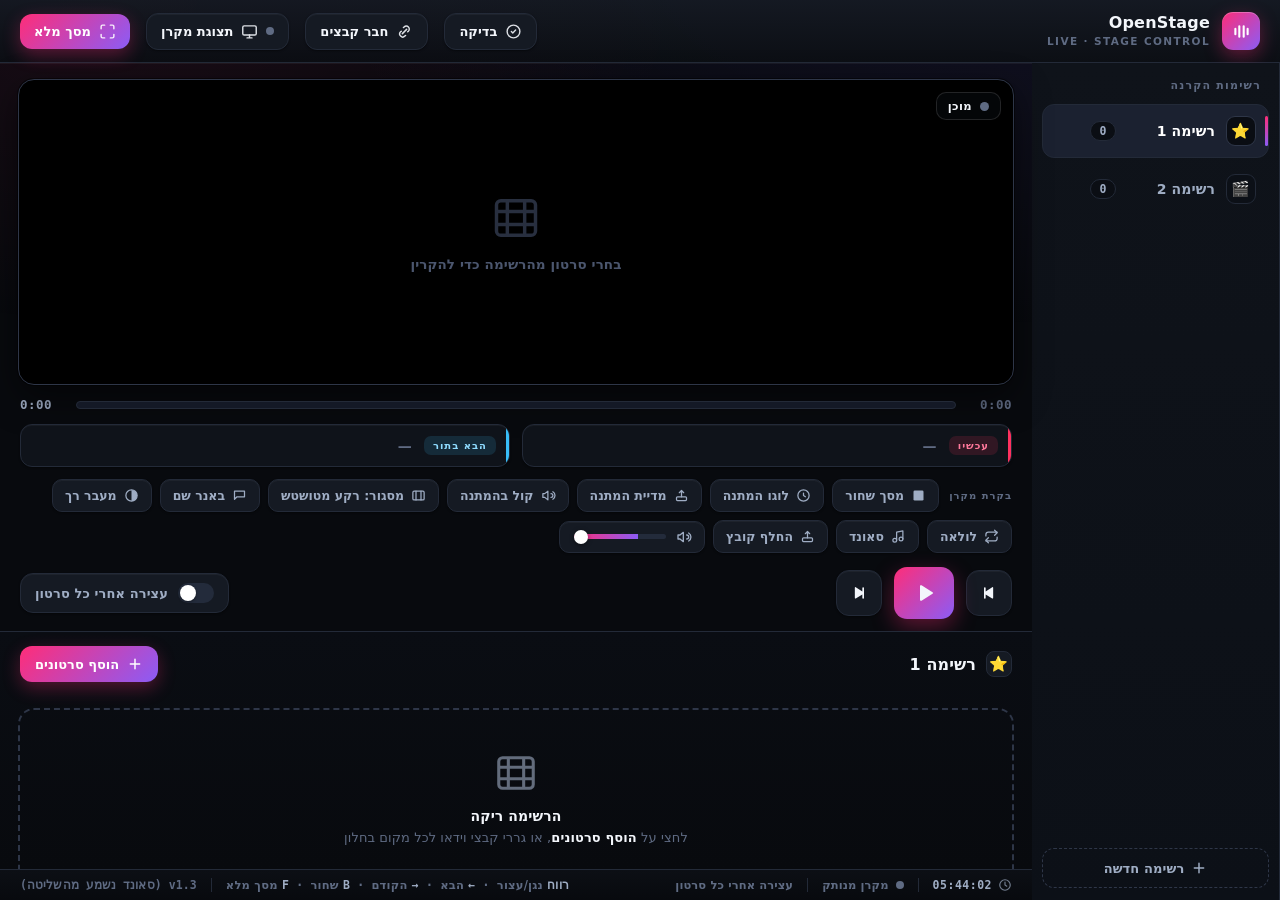
==== index.html @ 636bd766 "Initial commit: OpenStage — zero-install live projection tool A single-file, dependency-free tool to" ====
<!doctype html>
<html lang="he" dir="rtl">
<head>
<meta charset="utf-8">
<meta name="viewport" content="width=device-width, initial-scale=1">
<meta http-equiv="Cache-Control" content="no-cache, no-store, must-revalidate">
<meta http-equiv="Pragma" content="no-cache">
<meta http-equiv="Expires" content="0">
<title>OpenStage</title>
<style>
  :root{
    --bg:#080a0e;
    --bg-grad:radial-gradient(1200px 700px at 80% -10%,rgba(124,92,255,.10),transparent 60%),
              radial-gradient(1000px 600px at 10% 0%,rgba(255,45,120,.08),transparent 55%);
    --s1:#0f131a;--s2:#151a23;--s3:#1b2130;
    --line:#232a38;--line-2:#2e3648;--hair:rgba(255,255,255,.05);
    --text:#f3f6fb;--dim:#9fadc4;--mute:#5f6b83;
    --brand:#ff2d78;--brand-2:#8b5cf6;--live:#ff315f;--next:#38bdf8;--ok:#25d296;--warn:#ffb020;
    --r-sm:9px;--r:12px;--r-lg:16px;--r-xl:20px;
    --sh-1:0 1px 0 rgba(255,255,255,.04) inset,0 1px 2px rgba(0,0,0,.4);
    --sh-2:0 12px 34px rgba(0,0,0,.5);
    --tc:"SF Mono","JetBrains Mono","Roboto Mono",ui-monospace,monospace;
    --font:"SF Pro Display",-apple-system,BlinkMacSystemFont,"Heebo","Assistant","Segoe UI",system-ui,sans-serif;
  }
  *{box-sizing:border-box}
  html,body{height:100%}
  body{margin:0;font-family:var(--font);background:var(--bg);color:var(--text);overflow:hidden;-webkit-font-smoothing:antialiased;letter-spacing:.1px;font-size:14px}
  body::before{content:"";position:fixed;inset:0;background:var(--bg-grad);pointer-events:none;z-index:0}
  button{font-family:inherit;color:inherit}
  svg{display:block}
  .app{position:relative;z-index:1;display:flex;flex-direction:column;height:100vh}

  /* Header */
  header.topbar{display:flex;align-items:center;gap:16px;padding:12px 20px;flex:0 0 auto;background:linear-gradient(180deg,rgba(21,26,35,.92),rgba(12,15,20,.92));border-bottom:1px solid var(--line);box-shadow:0 1px 0 var(--hair)}
  .brand{display:flex;align-items:center;gap:12px}
  .logo{width:38px;height:38px;border-radius:11px;flex:0 0 auto;display:grid;place-items:center;background:linear-gradient(135deg,var(--brand),var(--brand-2));box-shadow:0 6px 18px rgba(255,45,120,.35),0 1px 0 rgba(255,255,255,.25) inset}
  .logo svg{width:21px;height:21px}
  .brand-name{font-weight:750;font-size:16px;letter-spacing:.2px;line-height:1.05}
  .brand-sub{color:var(--mute);font-size:10.5px;font-weight:700;letter-spacing:1.4px;margin-top:3px;direction:ltr;text-align:right}
  .topbar .spacer{flex:1}
  .btn{display:inline-flex;align-items:center;gap:8px;cursor:pointer;background:var(--s2);border:1px solid var(--line);border-radius:var(--r);padding:9px 14px;font-size:13px;font-weight:650;color:var(--text);transition:.16s ease;box-shadow:var(--sh-1);white-space:nowrap}
  .btn svg{width:17px;height:17px;opacity:.9}
  .btn:hover{border-color:var(--line-2);background:var(--s3);transform:translateY(-1px)}
  .btn:active{transform:translateY(0)}
  .btn.accent{background:linear-gradient(135deg,var(--brand),var(--brand-2));border:none;color:#fff;box-shadow:0 6px 18px rgba(255,45,120,.32)}
  .btn.accent:hover{filter:brightness(1.07)}
  .btn.on{border-color:var(--ok);color:#7ff0cb;background:rgba(37,210,150,.08)}
  .btn.on .liveDot{background:var(--ok);box-shadow:0 0 0 3px rgba(37,210,150,.22)}
  .liveDot{width:8px;height:8px;border-radius:50%;background:var(--mute);flex:0 0 auto;transition:.2s}

  .main{flex:1;display:flex;min-height:0}

  /* Sidebar */
  .sidebar{width:248px;flex:0 0 248px;display:flex;flex-direction:column;background:linear-gradient(180deg,var(--s1),#0c1017);border-inline-start:1px solid var(--line)}
  .side-h{display:flex;align-items:center;justify-content:space-between;padding:16px 18px 10px}
  .side-h .t{color:var(--mute);font-size:11px;font-weight:800;letter-spacing:1.2px}
  .lists{flex:1;overflow:auto;padding:2px 10px}
  .list-item{position:relative;display:flex;align-items:center;gap:11px;padding:11px 12px 11px 14px;border-radius:var(--r);cursor:pointer;margin-bottom:4px;border:1px solid transparent;transition:.14s}
  .list-item::before{content:"";position:absolute;inset-inline-start:0;top:22%;bottom:22%;width:3px;border-radius:3px;background:transparent;transition:.14s}
  .list-item:hover{background:var(--s2)}
  .list-item.active{background:var(--s3);border-color:var(--line)}
  .list-item.active::before{background:linear-gradient(180deg,var(--brand),var(--brand-2))}
  .list-item.drop-target{border-color:var(--brand);background:rgba(255,45,120,.09)}
  .li-ico{width:30px;height:30px;flex:0 0 auto;border-radius:9px;display:grid;place-items:center;font-size:15px;background:#0c1017;border:1px solid var(--line)}
  .list-item.active .li-ico{background:#0a0d13;border-color:var(--line-2)}
  .li-name{flex:1;font-weight:700;font-size:14px;white-space:nowrap;overflow:hidden;text-overflow:ellipsis;color:var(--dim)}
  .list-item.active .li-name{color:#fff}
  .li-count{min-width:26px;text-align:center;color:var(--dim);background:#0b0e14;border:1px solid var(--line);border-radius:20px;padding:2px 8px;font-size:11.5px;font-weight:700;font-family:var(--tc)}
  .li-menu{opacity:0;color:var(--mute);background:none;border:none;cursor:pointer;padding:3px;border-radius:7px;transition:.12s}
  .li-menu svg{width:16px;height:16px}
  .list-item:hover .li-menu{opacity:1}
  .li-menu:hover{color:#fff;background:#0b0e14}
  .add-list{display:flex;align-items:center;justify-content:center;gap:7px;margin:8px 10px 12px;padding:11px;border:1px dashed var(--line-2);border-radius:var(--r);color:var(--dim);cursor:pointer;font-weight:650;font-size:13px;transition:.14s}
  .add-list svg{width:16px;height:16px}
  .add-list:hover{color:#fff;border-color:var(--brand);background:rgba(255,45,120,.06)}

  .content{flex:1;display:flex;flex-direction:column;min-width:0}

  /* Monitor */
  .monitor-wrap{padding:16px 18px 0;flex:0 0 auto}
  .monitor{position:relative;background:#000;border-radius:var(--r-lg);overflow:hidden;aspect-ratio:16/9;max-height:34vh;margin:0 auto;width:100%;border:1px solid var(--line-2);box-shadow:var(--sh-2),0 0 0 1px rgba(0,0,0,.5)}
  .monitor video{position:absolute;inset:0;width:100%;height:100%;object-fit:contain;background:#000}
  .monitor #monBgCanvas{position:absolute;inset:0;width:100%;height:100%;z-index:0;opacity:0;transition:opacity .3s;transform:scale(1.1);image-rendering:auto;filter:blur(10px);background:#000}
  .monitor #video{z-index:1;background:transparent}
  .monitor #monImg{position:absolute;inset:0;width:100%;height:100%;object-fit:contain;z-index:1;background:transparent;display:none}
  .mon-empty{position:absolute;inset:0;display:grid;place-items:center;color:#39435a;text-align:center}
  .mon-empty svg{width:52px;height:52px;margin:0 auto 12px;opacity:.7}
  .mon-empty .t{font-size:13.5px;color:#4b566e;font-weight:600}
  .mon-chip{position:absolute;top:12px;inset-inline-start:12px;display:flex;align-items:center;gap:8px;background:rgba(8,10,14,.62);backdrop-filter:blur(8px);border:1px solid rgba(255,255,255,.12);border-radius:10px;padding:6px 11px;font-size:11.5px;font-weight:750;letter-spacing:.4px}
  .mon-chip .rec{width:9px;height:9px;border-radius:50%;background:var(--mute)}
  .mon-chip.live .rec{background:var(--live);box-shadow:0 0 0 3px rgba(255,49,95,.25);animation:pulse 1.6s infinite}
  .mon-chip.live{border-color:rgba(255,49,95,.4)}
  @keyframes pulse{0%,100%{opacity:1}50%{opacity:.45}}
  .prev-tag{position:absolute;top:12px;inset-inline-end:12px;background:rgba(56,189,248,.16);border:1px solid rgba(56,189,248,.5);color:#a8e5ff;border-radius:10px;padding:6px 11px;font-size:11px;font-weight:700;letter-spacing:.3px}
  .mon-count{position:absolute;bottom:12px;inset-inline-end:14px;font-family:var(--tc);font-size:26px;font-weight:700;letter-spacing:1px;color:#dfe7f2;text-shadow:0 2px 10px rgba(0,0,0,.7);background:rgba(8,10,14,.5);backdrop-filter:blur(6px);border:1px solid rgba(255,255,255,.1);border-radius:10px;padding:3px 12px;transition:.2s;opacity:0}
  .monitor.playing .mon-count{opacity:1}
  .mon-count.warn{color:#ffd27a;border-color:rgba(255,176,32,.5)}
  .mon-count.danger{color:#ff8aa4;border-color:rgba(255,49,95,.6);animation:pulse 1s infinite}
  #monStandbyVid{position:absolute;inset:0;width:100%;height:100%;object-fit:contain;background:#000;opacity:0;transition:opacity .25s;z-index:2;pointer-events:none}
  #monStandbyImg{position:absolute;inset:0;width:100%;height:100%;object-fit:contain;background:#000;z-index:2;pointer-events:none;display:none}
  #monBlack{position:absolute;inset:0;background:#000;opacity:0;transition:opacity .25s;z-index:2;pointer-events:none}
  .mon-state{position:absolute;top:12px;left:50%;transform:translateX(-50%);z-index:4;background:rgba(124,92,255,.92);color:#fff;border-radius:9px;padding:6px 12px;font-size:12px;font-weight:800;letter-spacing:.3px;box-shadow:0 4px 14px rgba(0,0,0,.45);white-space:nowrap}
  .mon-state.blk{background:rgba(255,49,95,.92)}
  .lower3{position:absolute;inset-inline:0;bottom:0;padding:26px 16px 13px;background:linear-gradient(0deg,rgba(0,0,0,.82),transparent);font-size:15px;font-weight:750;opacity:0;transform:translateY(6px);transition:.3s;pointer-events:none;white-space:nowrap;overflow:hidden;text-overflow:ellipsis}
  .monitor.playing .lower3{opacity:1;transform:none}

  /* Scrub */
  .scrub{display:flex;align-items:center;gap:12px;padding:12px 20px 2px;direction:ltr}
  .tc{font-family:var(--tc);font-size:12.5px;color:var(--dim);font-weight:600;min-width:44px;letter-spacing:.5px}
  .tc.rem{text-align:right;color:var(--mute)}
  .track{position:relative;flex:1;height:8px;border-radius:20px;background:#141926;border:1px solid var(--line);cursor:pointer}
  .track .fill{position:absolute;inset-inline-start:0;top:0;bottom:0;width:0;border-radius:20px;background:linear-gradient(90deg,var(--brand),var(--brand-2))}
  .track .knob{position:absolute;top:50%;transform:translate(-50%,-50%);width:15px;height:15px;border-radius:50%;background:#fff;box-shadow:0 2px 6px rgba(0,0,0,.5);left:0;opacity:0;transition:opacity .15s}
  .track:hover .knob{opacity:1}

  /* Now/Next */
  .nownext{display:flex;gap:12px;padding:10px 20px 0}
  .nn{flex:1;min-width:0;display:flex;align-items:center;gap:12px;background:var(--s1);border:1px solid var(--line);border-radius:var(--r);padding:11px 13px;position:relative;overflow:hidden;box-shadow:var(--sh-1)}
  .nn::before{content:"";position:absolute;inset-inline-start:0;top:0;bottom:0;width:3px}
  .nn-now::before{background:var(--live)}
  .nn-next::before{background:var(--next)}
  .nn .tag{font-size:10px;font-weight:800;letter-spacing:1px;padding:4px 9px;border-radius:7px;flex:0 0 auto}
  .nn-now .tag{background:rgba(255,49,95,.14);color:#ff789b}
  .nn-next .tag{background:rgba(56,189,248,.14);color:#8fdcff}
  .nn .nm{font-weight:700;font-size:14px;white-space:nowrap;overflow:hidden;text-overflow:ellipsis;flex:1}
  .nn .nm.dim{color:var(--mute);font-weight:600}

  /* Output control bar */
  .outbar{display:flex;align-items:center;gap:8px;padding:12px 20px 2px;flex-wrap:wrap}
  .ob-label{font-size:10px;font-weight:800;letter-spacing:1px;color:var(--mute);margin-inline-end:2px}
  .obtn{display:inline-flex;align-items:center;gap:7px;background:var(--s2);border:1px solid var(--line);border-radius:10px;padding:8px 12px;font-size:12.5px;font-weight:650;color:var(--dim);cursor:pointer;transition:.14s;box-shadow:var(--sh-1)}
  .obtn svg{width:15px;height:15px}
  .obtn:hover{border-color:var(--line-2);color:#fff;background:var(--s3)}
  .obtn.on{color:#fff;border-color:transparent}
  .obtn.on.blk{background:#000;border-color:var(--line-2);color:#fff}
  .obtn.on.stby{background:rgba(124,92,255,.2);border-color:var(--brand-2);color:#cbbcff}
  .obtn.on.bnr{background:rgba(56,189,248,.16);border-color:var(--next);color:#a8e5ff}
  .obtn.on.fade{background:rgba(37,210,150,.14);border-color:var(--ok);color:#8ff0cf}
  .obtn.on.loop{background:rgba(255,176,32,.14);border-color:var(--warn);color:#ffd27a}
  .obtn.on.setstby{background:rgba(124,92,255,.16);border-color:var(--brand-2);color:#cbbcff}
  .obtn.on.sbaud{background:rgba(37,210,150,.14);border-color:var(--ok);color:#8ff0cf}
  .obtn.on.snd{background:rgba(255,45,120,.16);border-color:var(--brand);color:#ff8ab0}
  .obtn.on.sndfile{background:rgba(124,92,255,.16);border-color:var(--brand-2);color:#cbbcff}
  .vol{display:inline-flex;align-items:center;gap:8px;background:var(--s2);border:1px solid var(--line);border-radius:10px;padding:7px 12px;box-shadow:var(--sh-1)}
  .vol svg{width:16px;height:16px;color:var(--dim)}
  .vol input[type=range]{-webkit-appearance:none;appearance:none;width:92px;height:5px;border-radius:20px;background:linear-gradient(90deg,var(--brand),var(--brand-2)) no-repeat;background-size:70% 100%;background-color:#232b3b;cursor:pointer}
  .vol input[type=range]::-webkit-slider-thumb{-webkit-appearance:none;width:14px;height:14px;border-radius:50%;background:#fff;box-shadow:0 1px 4px rgba(0,0,0,.5)}

  /* Transport */
  .transport{display:flex;align-items:center;gap:12px;padding:12px 20px}
  .cbtn{width:46px;height:46px;border-radius:13px;cursor:pointer;display:grid;place-items:center;background:var(--s2);border:1px solid var(--line);color:var(--text);transition:.15s;box-shadow:var(--sh-1)}
  .cbtn svg{width:20px;height:20px}
  .cbtn:hover{background:var(--s3);border-color:var(--line-2);transform:translateY(-1px)}
  .cbtn.play{width:60px;height:52px;border:none;background:linear-gradient(135deg,var(--brand),var(--brand-2));box-shadow:0 8px 22px rgba(255,45,120,.34)}
  .cbtn.play svg{width:24px;height:24px}
  .cbtn.play:hover{filter:brightness(1.08)}
  .transport .spacer{flex:1}
  .toggle{display:inline-flex;align-items:center;gap:10px;background:var(--s2);border:1px solid var(--line);border-radius:13px;padding:9px 14px;cursor:pointer;font-size:13px;font-weight:700;transition:.15s;box-shadow:var(--sh-1)}
  .toggle:hover{border-color:var(--line-2)}
  .toggle .sw{width:36px;height:20px;border-radius:20px;background:#232b3b;position:relative;transition:.18s;flex:0 0 auto}
  .toggle.on .sw{background:var(--ok)}
  .toggle .sw::after{content:"";position:absolute;top:2px;inset-inline-end:2px;width:16px;height:16px;border-radius:50%;background:#fff;transition:.18s;box-shadow:0 1px 3px rgba(0,0,0,.4)}
  .toggle.on .sw::after{inset-inline-end:auto;inset-inline-start:2px}
  .toggle .txt{white-space:nowrap;color:var(--dim)}
  .toggle.on .txt{color:#8ff0cf}

  /* Queue */
  .queue-wrap{flex:1;display:flex;flex-direction:column;min-height:0;border-top:1px solid var(--line);background:linear-gradient(180deg,#0a0d13,var(--bg))}
  .queue-head{display:flex;align-items:center;gap:12px;padding:14px 20px 10px;flex:0 0 auto}
  .qtitle{font-size:16px;font-weight:800;display:flex;align-items:center;gap:10px}
  .qtitle .ic{width:26px;height:26px;border-radius:8px;display:grid;place-items:center;font-size:15px;background:var(--s2);border:1px solid var(--line)}
  .qcount{color:var(--mute);font-size:12px;font-weight:700;font-family:var(--tc)}
  .qtotal{color:var(--dim);font-size:12px;font-weight:700;font-family:var(--tc);background:var(--s2);border:1px solid var(--line);border-radius:8px;padding:3px 10px}
  .queue-head .spacer{flex:1}
  .queue{flex:1;overflow:auto;padding:2px 14px 18px}
  .row{display:flex;align-items:center;gap:13px;background:var(--s1);border:1px solid var(--line);border-radius:var(--r);padding:9px 12px;margin-bottom:8px;transition:.12s;box-shadow:var(--sh-1)}
  .row:hover{border-color:var(--line-2)}
  .row.playing{border-color:var(--live);background:rgba(255,49,95,.06);box-shadow:0 0 0 1px rgba(255,49,95,.4) inset}
  .row.next{border-color:rgba(56,189,248,.45)}
  .grip{cursor:grab;color:#4a556d;flex:0 0 auto;display:grid;place-items:center}
  .grip svg{width:18px;height:18px}
  .grip:active{cursor:grabbing}
  .idx{width:24px;text-align:center;color:var(--mute);font-weight:700;font-size:12.5px;flex:0 0 auto;font-family:var(--tc)}
  .row.playing .idx{color:var(--live)}
  .thumb{width:78px;height:46px;border-radius:8px;background:#05070b;flex:0 0 auto;display:grid;place-items:center;color:#39435a;border:1px solid var(--line);overflow:hidden;position:relative}
  .thumb svg{width:22px;height:22px}
  .thumb .dur{position:absolute;bottom:2px;inset-inline-end:3px;font-family:var(--tc);font-size:9.5px;font-weight:700;color:#dfe7f2;background:rgba(0,0,0,.72);border-radius:4px;padding:1px 4px}
  .rmeta{flex:1;min-width:0}
  .rname{font-weight:700;font-size:14px;white-space:nowrap;overflow:hidden;text-overflow:ellipsis}
  .rsub{color:var(--mute);font-size:11.5px;margin-top:3px;font-family:var(--tc);letter-spacing:.3px}
  .rsub.badge{font-family:var(--font);font-weight:700;letter-spacing:.2px}
  .rsub.now{color:#ff789b}
  .rsub.next{color:#8fdcff}
  .rowbtns{display:flex;gap:6px;flex:0 0 auto;opacity:1;transition:.12s}
  .rbtn{width:34px;height:34px;border-radius:9px;cursor:pointer;display:grid;place-items:center;background:var(--s2);border:1px solid var(--line);color:var(--dim);transition:.12s}
  .rbtn svg{width:16px;height:16px}
  .rbtn:hover{color:#fff;border-color:var(--line-2);background:var(--s3)}
  .rbtn.play:hover{color:var(--ok);border-color:rgba(37,210,150,.5)}
  .rbtn.del:hover{color:var(--live);border-color:rgba(255,49,95,.5)}
  .empty-queue{margin:14px 4px;padding:40px 20px;border:2px dashed var(--line-2);border-radius:var(--r-lg);text-align:center;color:var(--dim)}
  .empty-queue svg{width:46px;height:46px;margin:0 auto 12px;opacity:.6}
  .empty-queue b{color:var(--text)}
  .empty-queue .sub{margin-top:6px;font-size:13px;color:var(--mute)}
  .queue.dragover{outline:2px dashed var(--brand-2);outline-offset:-6px;border-radius:var(--r-lg)}
  .addbtn{display:inline-flex;align-items:center;gap:8px;background:linear-gradient(135deg,var(--brand),var(--brand-2));color:#fff;border:none;border-radius:var(--r);padding:10px 15px;font-weight:700;font-size:13px;cursor:pointer;box-shadow:0 6px 18px rgba(255,45,120,.3)}
  .addbtn svg{width:16px;height:16px}
  .addbtn:hover{filter:brightness(1.08)}

  /* Status bar */
  .statusbar{display:flex;align-items:center;gap:14px;padding:8px 20px;flex:0 0 auto;background:linear-gradient(180deg,#0c0f15,#080a0e);border-top:1px solid var(--line);font-size:11.5px;color:var(--mute);font-weight:600}
  .statusbar .clock{font-family:var(--tc);color:var(--dim);font-weight:700;letter-spacing:.5px;display:flex;align-items:center;gap:6px}
  .statusbar .clock svg{width:14px;height:14px;opacity:.7}
  .statusbar .st{display:flex;align-items:center;gap:7px}
  .statusbar .sdot{width:8px;height:8px;border-radius:50%;background:var(--mute)}
  .statusbar .st.live .sdot{background:var(--ok);box-shadow:0 0 0 3px rgba(37,210,150,.2)}
  .statusbar .st.live{color:#8ff0cf}
  .statusbar .sep{width:1px;height:14px;background:var(--line)}
  .statusbar .spacer{flex:1}
  .statusbar .hints{color:var(--mute);letter-spacing:.2px}
  .statusbar .hints b{color:var(--dim);font-family:var(--tc)}

  .toast{position:fixed;bottom:44px;left:50%;transform:translateX(-50%) translateY(20px);background:#1c2330;border:1px solid var(--line-2);color:var(--text);padding:11px 20px;border-radius:13px;font-size:13.5px;font-weight:650;box-shadow:var(--sh-2);opacity:0;pointer-events:none;transition:.26s;z-index:60}
  .toast.show{opacity:1;transform:translateX(-50%) translateY(0)}

  .checkwrap{position:fixed;inset:0;z-index:90;display:none;place-items:center;background:rgba(8,10,14,.75);backdrop-filter:blur(4px)}
  .checkwrap.show{display:grid}
  .check-card{width:min(480px,92vw);background:var(--s1);border:1px solid var(--line-2);border-radius:var(--r-lg);box-shadow:var(--sh-2);overflow:hidden}
  .check-head{display:flex;align-items:center;justify-content:space-between;padding:15px 18px;border-bottom:1px solid var(--line);font-weight:800;font-size:16px}
  .check-head button{background:var(--s3);border:1px solid var(--line);color:var(--dim);width:30px;height:30px;border-radius:8px;cursor:pointer;font-size:14px}
  .check-body{padding:12px 18px 18px;font-size:14px;line-height:1.9}
  .check-body .cline{display:flex;gap:9px;align-items:baseline;padding:4px 0;border-bottom:1px solid rgba(255,255,255,.04)}
  .check-body .cok{color:var(--ok)}.check-body .cwarn{color:var(--warn)}.check-body .cbad{color:var(--live)}
  .check-body .csum{margin-top:12px;font-weight:800;font-size:15px}
  .dropzone{position:fixed;inset:0;z-index:80;display:none;place-items:center;background:rgba(8,10,14,.84);backdrop-filter:blur(5px)}
  .dropzone.show{display:grid}
  .dz-card{border:3px dashed var(--brand);border-radius:26px;padding:52px 72px;text-align:center;background:rgba(21,26,35,.72);box-shadow:var(--sh-2);pointer-events:none}
  .dz-card svg{width:62px;height:62px;margin:0 auto 18px;color:var(--brand)}
  .dz-card .t{font-size:23px;font-weight:800}
  .dz-card .s{color:var(--dim);font-size:14.5px;margin-top:9px}
  .dz-card .s b{color:#fff}

  ::-webkit-scrollbar{width:11px;height:11px}
  ::-webkit-scrollbar-thumb{background:#232b3b;border-radius:20px;border:3px solid transparent;background-clip:padding-box}
  ::-webkit-scrollbar-thumb:hover{background:#30394b;background-clip:padding-box}
  ::-webkit-scrollbar-track{background:transparent}
  .hidden{display:none!important}

  /* Projector output */
  #pj{position:fixed;inset:0;background:#000;display:flex;align-items:center;justify-content:center;z-index:1}
  #pj video{width:100vw;height:100vh;object-fit:contain;background:#000;transition:opacity .28s}
  #pj #pvbgcanvas{position:absolute;inset:0;width:100%;height:100%;z-index:0;opacity:0;transition:opacity .35s;transform:scale(1.1);image-rendering:auto;filter:blur(18px);background:#000}
  #pj #pv{position:absolute;inset:0;z-index:1;background:transparent}
  #pj #pimg{position:absolute;inset:0;width:100vw;height:100vh;object-fit:contain;z-index:1;background:transparent;display:none}
  #pj #pjstandbyImg{position:absolute;inset:0;width:100vw;height:100vh;object-fit:contain;z-index:2;background:transparent;display:none}
  #pj #pjstandbyVid{position:absolute;inset:0;opacity:0;z-index:2;background:transparent;pointer-events:none}
  #pjblack{position:absolute;inset:0;background:#000;opacity:0;transition:opacity .3s;pointer-events:none;z-index:5}
  #pjhint{position:absolute;inset:0;display:grid;place-items:center;background:radial-gradient(900px 600px at 50% 35%,rgba(124,92,255,.14),transparent 60%),linear-gradient(180deg,#0d1018,#05070b);color:var(--text);text-align:center;z-index:6;transition:opacity .3s}
  .ph-card{max-width:480px;padding:34px}
  .ph-logo{width:64px;height:64px;border-radius:18px;margin:0 auto 20px;display:grid;place-items:center;background:linear-gradient(135deg,var(--brand),var(--brand-2));box-shadow:0 10px 30px rgba(255,45,120,.4)}
  .ph-logo svg{width:34px;height:34px}
  .ph-card h2{margin:0 0 10px;font-size:25px;font-weight:800}
  .ph-card p{color:var(--dim);font-size:15px;line-height:1.75;margin:0 0 22px}
  #pjfull{display:inline-flex;align-items:center;gap:9px;background:linear-gradient(135deg,var(--brand),var(--brand-2));color:#fff;border:none;border-radius:14px;padding:14px 28px;font-size:16px;font-weight:800;cursor:pointer;box-shadow:0 10px 30px rgba(255,45,120,.4)}
  #pjfull svg{width:20px;height:20px}
  #pjfull:hover{filter:brightness(1.08)}
  .ph-small{font-size:12.5px!important;color:var(--mute)!important;margin-top:18px!important}
  .ph-small b{color:var(--dim);font-family:var(--tc);padding:1px 5px;border:1px solid var(--line-2);border-radius:5px}
  #pjunlock{position:absolute;inset:0;display:none;place-items:center;text-align:center;cursor:pointer;z-index:8;background:radial-gradient(900px 600px at 50% 40%,rgba(255,45,120,.16),transparent 60%),rgba(5,7,11,.92)}
  #pjunlock.show{display:grid}
  #pjunlock .pu-play{width:96px;height:96px;border-radius:50%;margin:0 auto 22px;display:grid;place-items:center;background:linear-gradient(135deg,var(--brand),var(--brand-2));box-shadow:0 12px 40px rgba(255,45,120,.5)}
  #pjunlock .pu-play svg{width:44px;height:44px}
  #pjunlock h2{margin:0 0 8px;font-size:24px;font-weight:800}
  #pjunlock p{color:var(--dim);font-size:15px;margin:0}
  #pjname{position:absolute;bottom:0;inset-inline:0;padding:34px 44px;background:linear-gradient(0deg,rgba(0,0,0,.8),transparent);z-index:4;opacity:0;transition:.4s;pointer-events:none}
  #pj.showname #pjname{opacity:1}
  #pjname .bn-strip{display:inline-flex;align-items:center;gap:14px}
  #pjname .bn-bar{width:6px;height:38px;border-radius:6px;background:linear-gradient(180deg,var(--brand),var(--brand-2))}
  #pjname .bn-txt{color:#fff;font-size:30px;font-weight:800;letter-spacing:.3px}
  #pj:fullscreen #pjname .bn-txt{font-size:40px}
  #pj:fullscreen #pjname .bn-bar{height:50px}
</style>
</head>
<body>
<div class="app">
  <header class="topbar">
    <div class="brand">
      <div class="logo"><svg viewBox="0 0 24 24" fill="none" stroke="#fff" stroke-width="2.4" stroke-linecap="round"><path d="M5 15V9M9.5 18V6M14.5 18V6M19 15V9"/></svg></div>
      <div><div class="brand-name">OpenStage</div><div class="brand-sub">LIVE · STAGE CONTROL</div></div>
    </div>
    <div class="spacer"></div>
    <button class="btn" id="btnCheck" title="בדיקת מערכת — לוודא שהכל עובד ונשמר"><svg viewBox="0 0 24 24" fill="none" stroke="currentColor" stroke-width="2" stroke-linecap="round" stroke-linejoin="round"><path d="M9 12l2 2 4-4"/><circle cx="12" cy="12" r="9"/></svg>בדיקה</button>
    <button class="btn" id="btnRelink" title="לחברי מחדש קבצים אחרי פתיחה מחדש"><svg viewBox="0 0 24 24" fill="none" stroke="currentColor" stroke-width="2" stroke-linecap="round" stroke-linejoin="round"><path d="M9 15l6-6M10.5 6.5l1-1a4 4 0 0 1 6 6l-1 1M13.5 17.5l-1 1a4 4 0 0 1-6-6l1-1"/></svg>חבר קבצים</button>
    <button class="btn" id="btnProjector" title="פתחי חלון נפרד להקרנה על המקרן"><span class="liveDot"></span><svg viewBox="0 0 24 24" fill="none" stroke="currentColor" stroke-width="2" stroke-linecap="round" stroke-linejoin="round"><rect x="2.5" y="4" width="19" height="13" rx="2"/><path d="M8.5 21h7M12 17v4"/></svg><span class="lbl">תצוגת מקרן</span></button>
    <button class="btn accent" id="btnFull" title="מסך מלא בחלון הזה (למסך יחיד)"><svg viewBox="0 0 24 24" fill="none" stroke="currentColor" stroke-width="2" stroke-linecap="round" stroke-linejoin="round"><path d="M8 3H5a2 2 0 0 0-2 2v3M16 3h3a2 2 0 0 1 2 2v3M8 21H5a2 2 0 0 1-2-2v-3M16 21h3a2 2 0 0 0 2-2v-3"/></svg>מסך מלא</button>
  </header>

  <div class="main">
    <aside class="sidebar">
      <div class="side-h"><span class="t">רשימות הקרנה</span></div>
      <div class="lists" id="lists"></div>
      <div class="add-list" id="addList"><svg viewBox="0 0 24 24" fill="none" stroke="currentColor" stroke-width="2.2" stroke-linecap="round"><path d="M12 5v14M5 12h14"/></svg>רשימה חדשה</div>
    </aside>

    <div class="content">
      <div class="monitor-wrap">
        <div class="monitor" id="monitor">
          <canvas id="monBgCanvas" width="64" height="36"></canvas>
          <img id="monImg" alt="">
          <video id="video" playsinline></video>
          <div class="mon-empty" id="monEmpty"><div><svg viewBox="0 0 24 24" fill="none" stroke="currentColor" stroke-width="1.6"><rect x="3" y="4" width="18" height="16" rx="2"/><path d="M3 9h18M3 15h18M8 4v16M16 4v16"/></svg><div class="t">בחרי סרטון מהרשימה כדי להקרין</div></div></div>
          <div class="mon-chip" id="monChip"><span class="rec"></span><span id="monChipTxt">מוכן</span></div>
          <div class="prev-tag hidden" id="previewTag">תצוגה מקדימה · הקול במקרן</div>
          <video id="monStandbyVid" muted loop playsinline></video>
          <img id="monStandbyImg" alt="">
          <div id="monBlack"></div>
          <div class="mon-state hidden" id="monStateChip"></div>
          <div class="mon-count" id="monCount">0:00</div>
          <div class="lower3" id="lower3"></div>
        </div>
      </div>

      <div class="scrub">
        <span class="tc" id="tcCur">0:00</span>
        <div class="track" id="track"><div class="fill" id="trackFill"></div><div class="knob" id="trackKnob"></div></div>
        <span class="tc rem" id="tcRem">0:00</span>
      </div>

      <div class="nownext">
        <div class="nn nn-now"><span class="tag">עכשיו</span><span class="nm dim" id="nnNow">—</span></div>
        <div class="nn nn-next"><span class="tag">הבא בתור</span><span class="nm dim" id="nnNext">—</span></div>
      </div>

      <div class="outbar">
        <span class="ob-label">בקרת מקרן</span>
        <button class="obtn blk" id="btnBlack" title="מסך שחור מיידי (B)"><svg viewBox="0 0 24 24" fill="currentColor"><rect x="4" y="4" width="16" height="16" rx="2"/></svg>מסך שחור</button>
        <button class="obtn stby" id="btnStandby" title="מסך לוגו / המתנה"><svg viewBox="0 0 24 24" fill="none" stroke="currentColor" stroke-width="2" stroke-linecap="round" stroke-linejoin="round"><circle cx="12" cy="12" r="9"/><path d="M12 8v4l3 2"/></svg>לוגו המתנה</button>
        <button class="obtn setstby" id="btnSetStandby" title="בחרי סרטון שיוצג במסך ההמתנה (בלולאה)"><svg viewBox="0 0 24 24" fill="none" stroke="currentColor" stroke-width="2" stroke-linecap="round" stroke-linejoin="round"><path d="M12 14V4M8.5 7.5 12 4l3.5 3.5"/><rect x="4" y="14" width="16" height="6" rx="1.6"/></svg><span id="setStandbyLbl">סרטון המתנה</span></button>
        <button class="obtn sbaud" id="btnStandbyAudio" title="השמעת הקול של סרטון ההמתנה על המקרן"><svg viewBox="0 0 24 24" fill="none" stroke="currentColor" stroke-width="2" stroke-linecap="round" stroke-linejoin="round"><path d="M11 5 6 9H3v6h3l5 4V5Z"/><path d="M16 9a3 3 0 0 1 0 6M19 6a7 7 0 0 1 0 12"/></svg>קול בהמתנה</button>
        <button class="obtn" id="btnFit" title="איך הווידאו ממלא את מסך המקרן (רקע מטושטש / שוליים / מילוי)"><svg viewBox="0 0 24 24" fill="none" stroke="currentColor" stroke-width="2" stroke-linecap="round" stroke-linejoin="round"><rect x="3" y="5" width="18" height="14" rx="2"/><path d="M8 5v14M16 5v14"/></svg><span id="fitLbl">מסגור</span></button>
        <button class="obtn bnr" id="btnBanner" title="הצגת שם הקבוצה על המקרן"><svg viewBox="0 0 24 24" fill="none" stroke="currentColor" stroke-width="2" stroke-linecap="round" stroke-linejoin="round"><path d="M4 5h16v9H8l-4 4V5Z"/></svg>באנר שם</button>
        <button class="obtn fade" id="btnFade" title="מעבר רך בין סרטונים"><svg viewBox="0 0 24 24" fill="none" stroke="currentColor" stroke-width="2"><circle cx="12" cy="12" r="9"/><path d="M12 3a9 9 0 0 1 0 18Z" fill="currentColor" stroke="none"/></svg>מעבר רך</button>
        <button class="obtn loop" id="btnLoop" title="לולאה על הסרטון הנוכחי"><svg viewBox="0 0 24 24" fill="none" stroke="currentColor" stroke-width="2" stroke-linecap="round" stroke-linejoin="round"><path d="M17 2l4 4-4 4"/><path d="M3 11V9a4 4 0 0 1 4-4h14M7 22l-4-4 4-4"/><path d="M21 13v2a4 4 0 0 1-4 4H3"/></svg>לולאה</button>
        <button class="obtn snd" id="btnSound" title="נגן/עצור את סאונד (בלולאה)"><svg viewBox="0 0 24 24" fill="none" stroke="currentColor" stroke-width="2" stroke-linecap="round" stroke-linejoin="round"><path d="M9 18V5l10-2v13"/><circle cx="6" cy="18" r="3"/><circle cx="16" cy="16" r="3"/></svg><span id="soundLbl">סאונד</span></button>
        <button class="obtn sndfile" id="btnSoundFile" title="בחרי קובץ אודיו לסאונד"><svg viewBox="0 0 24 24" fill="none" stroke="currentColor" stroke-width="2" stroke-linecap="round" stroke-linejoin="round"><path d="M12 14V4M8.5 7.5 12 4l3.5 3.5"/><rect x="4" y="14" width="16" height="6" rx="1.6"/></svg><span id="soundFileLbl">קובץ סאונד</span></button>
        <div class="vol"><svg viewBox="0 0 24 24" fill="none" stroke="currentColor" stroke-width="2" stroke-linecap="round" stroke-linejoin="round"><path d="M11 5 6 9H3v6h3l5 4V5Z"/><path d="M16 9a3 3 0 0 1 0 6M19 6a7 7 0 0 1 0 12"/></svg><input type="range" id="vol" min="0" max="100" value="100"></div>
      </div>

      <div class="transport">
        <button class="cbtn" id="btnPrev" title="הקודם"><svg viewBox="0 0 24 24" fill="currentColor"><path d="M6 6a1 1 0 0 1 2 0v4.2l7.4-4.94A1 1 0 0 1 17 6.4v11.2a1 1 0 0 1-1.6.84L8 13.8V18a1 1 0 0 1-2 0V6Z"/></svg></button>
        <button class="cbtn play" id="btnPlay" title="נגן / עצור"><svg id="playIcon" viewBox="0 0 24 24" fill="currentColor"><path d="M8 5.14v13.72a1 1 0 0 0 1.52.85l11-6.86a1 1 0 0 0 0-1.7l-11-6.86A1 1 0 0 0 8 5.14Z"/></svg></button>
        <button class="cbtn" id="btnNext" title="הבא"><svg viewBox="0 0 24 24" fill="currentColor"><path d="M18 6a1 1 0 0 0-2 0v4.2L8.6 5.26A1 1 0 0 0 7 6.4v11.2a1 1 0 0 0 1.6.84L16 13.8V18a1 1 0 0 0 2 0V6Z"/></svg></button>
        <div class="spacer"></div>
        <div class="toggle" id="btnMode" title="מעבר בין עצירה אחרי כל סרטון לנגינה רציפה"><span class="sw"></span><span class="txt" id="modeTxt">עצירה אחרי כל סרטון</span></div>
      </div>

      <div class="queue-wrap">
        <div class="queue-head">
          <div class="qtitle"><span class="ic" id="qIcon">⭐</span><span id="qName">רשימה 1</span><span class="qcount" id="qCount"></span></div>
          <div class="spacer"></div>
          <span class="qtotal hidden" id="qTotal"></span>
          <button class="addbtn" id="btnAdd"><svg viewBox="0 0 24 24" fill="none" stroke="currentColor" stroke-width="2.2" stroke-linecap="round"><path d="M12 5v14M5 12h14"/></svg>הוסף סרטונים</button>
        </div>
        <div class="queue" id="queue"></div>
      </div>

      <footer class="statusbar">
        <div class="clock" id="clock"><svg viewBox="0 0 24 24" fill="none" stroke="currentColor" stroke-width="2"><circle cx="12" cy="12" r="9"/><path d="M12 7v5l3 2" stroke-linecap="round"/></svg><span id="clockT">--:--</span></div>
        <div class="sep"></div>
        <div class="st" id="stProjector"><span class="sdot"></span><span>מקרן מנותק</span></div>
        <div class="sep"></div>
        <div id="stMode">עצירה אחרי כל סרטון</div>
        <div class="spacer"></div>
        <div class="hints"><b>רווח</b> נגן/עצור &nbsp;·&nbsp; <b>←</b> הבא &nbsp;·&nbsp; <b>→</b> הקודם &nbsp;·&nbsp; <b>B</b> שחור &nbsp;·&nbsp; <b>F</b> מסך מלא</div>
        <div class="sep"></div>
        <div id="verStamp" style="font-family:var(--tc);color:var(--mute)"></div>
      </footer>
    </div>
  </div>
</div>

<input type="file" id="filePicker" accept="video/*,image/*" multiple class="hidden">
<input type="file" id="standbyPicker" accept="video/*,image/*" class="hidden">
<input type="file" id="soundPicker" accept="audio/*" class="hidden">
<audio id="ctlsound" loop></audio>
<div class="checkwrap" id="checkwrap"><div class="check-card">
  <div class="check-head"><span>🩺 בדיקת מערכת</span><button id="checkClose">✕</button></div>
  <div class="check-body" id="checkBody"></div>
</div></div>
<video id="probe" class="hidden" preload="metadata" muted></video>
<div class="dropzone" id="dropzone"><div class="dz-card">
  <svg viewBox="0 0 24 24" fill="none" stroke="currentColor" stroke-width="1.8" stroke-linecap="round" stroke-linejoin="round"><path d="M12 15V4M8 8l4-4 4 4"/><path d="M4 15v3a2 2 0 0 0 2 2h12a2 2 0 0 0 2-2v-3"/></svg>
  <div class="t">שחררי כאן להוספת סרטונים</div>
  <div class="s">הסרטונים יתווספו לרשימה "<b id="dzList"></b>"</div>
</div></div>
<div class="toast" id="toast"></div>

<script>
"use strict";
const SUPPORTS_FS='showOpenFilePicker' in window;
const CHAN=new BroadcastChannel('openstage-projector');
const OUTPUT=new URLSearchParams(location.search).get('view')==='output';

/* ===== OpenStage — white-label configuration ===== */
const CONFIG = {
  // Optional built-in audio shipped with the app (place a file next to index.html
  // and set its filename here, e.g. 'sound.mp3'). Leave '' to let users pick their own.
  builtInSound: ''
};

const ICO={
  play:`<svg viewBox="0 0 24 24" fill="currentColor"><path d="M8 5.14v13.72a1 1 0 0 0 1.52.85l11-6.86a1 1 0 0 0 0-1.7l-11-6.86A1 1 0 0 0 8 5.14Z"/></svg>`,
  pause:`<svg viewBox="0 0 24 24" fill="currentColor"><rect x="6" y="5" width="4" height="14" rx="1.3"/><rect x="14" y="5" width="4" height="14" rx="1.3"/></svg>`,
  up:`<svg viewBox="0 0 24 24" fill="none" stroke="currentColor" stroke-width="2.2" stroke-linecap="round" stroke-linejoin="round"><path d="M6 15l6-6 6 6"/></svg>`,
  down:`<svg viewBox="0 0 24 24" fill="none" stroke="currentColor" stroke-width="2.2" stroke-linecap="round" stroke-linejoin="round"><path d="M6 9l6 6 6-6"/></svg>`,
  del:`<svg viewBox="0 0 24 24" fill="none" stroke="currentColor" stroke-width="2" stroke-linecap="round" stroke-linejoin="round"><path d="M4 7h16M9 7V5a1 1 0 0 1 1-1h4a1 1 0 0 1 1 1v2M6 7l1 12a2 2 0 0 0 2 2h6a2 2 0 0 0 2-2l1-12"/></svg>`,
  edit:`<svg viewBox="0 0 24 24" fill="none" stroke="currentColor" stroke-width="2" stroke-linecap="round" stroke-linejoin="round"><path d="M4 20h4L18 10a2.8 2.8 0 0 0-4-4L4 16v4Z"/><path d="M13.5 6.5l4 4"/></svg>`,
  grip:`<svg viewBox="0 0 24 24" fill="currentColor"><circle cx="9" cy="6" r="1.5"/><circle cx="15" cy="6" r="1.5"/><circle cx="9" cy="12" r="1.5"/><circle cx="15" cy="12" r="1.5"/><circle cx="9" cy="18" r="1.5"/><circle cx="15" cy="18" r="1.5"/></svg>`,
  film:`<svg viewBox="0 0 24 24" fill="none" stroke="currentColor" stroke-width="1.6"><rect x="3" y="4" width="18" height="16" rx="2"/><path d="M3 9h18M3 15h18M8 4v16M16 4v16"/></svg>`,
  img:`<svg viewBox="0 0 24 24" fill="none" stroke="currentColor" stroke-width="1.7"><rect x="3" y="4" width="18" height="16" rx="2"/><circle cx="8.5" cy="9" r="1.6"/><path d="M21 16l-5-5-9 9"/></svg>`,
  copy:`<svg viewBox="0 0 24 24" fill="none" stroke="currentColor" stroke-width="2" stroke-linecap="round" stroke-linejoin="round"><rect x="9" y="9" width="11" height="11" rx="2"/><path d="M6 15H5a2 2 0 0 1-2-2V5a2 2 0 0 1 2-2h8a2 2 0 0 1 2 2v1"/></svg>`,
  menu:`<svg viewBox="0 0 24 24" fill="currentColor"><circle cx="12" cy="5" r="1.7"/><circle cx="12" cy="12" r="1.7"/><circle cx="12" cy="19" r="1.7"/></svg>`,
};

if(OUTPUT){ initOutput(); } else { initControl(); }

/* ================= Projector output ================= */
function initOutput(){
  document.title='OpenStage';
  document.querySelector('.app').remove();
  const wrap=document.createElement('div'); wrap.id='pj';
  wrap.innerHTML=`
    <canvas id="pvbgcanvas" width="64" height="36"></canvas>
    <img id="pimg" alt="">
    <video id="pv" playsinline></video>
    <img id="pjstandbyImg" alt="">
    <video id="pjstandbyVid" playsinline loop muted></video>
    <audio id="pjsound" loop></audio>
    <div id="pjblack"></div>
    <div id="pjname"><span class="bn-strip"><span class="bn-bar"></span><span class="bn-txt"></span></span></div>
    <div id="pjhint">
      <div class="ph-card">
        <div class="ph-logo"><svg viewBox="0 0 24 24" fill="none" stroke="#fff" stroke-width="2.4" stroke-linecap="round"><path d="M5 15V9M9.5 18V6M14.5 18V6M19 15V9"/></svg></div>
        <h2>OpenStage</h2>
        <p>גררי את החלון הזה אל מסך המקרן,<br>ואז לחצי על הכפתור למטה למסך מלא.</p>
        <button id="pjfull"><svg viewBox="0 0 24 24" fill="none" stroke="currentColor" stroke-width="2" stroke-linecap="round" stroke-linejoin="round"><path d="M8 3H5a2 2 0 0 0-2 2v3M16 3h3a2 2 0 0 1 2 2v3M8 21H5a2 2 0 0 1-2-2v-3M16 21h3a2 2 0 0 0 2-2v-3"/></svg> מסך מלא</button>
        <p class="ph-small">אפשר גם ללחוץ <b>F</b> למסך מלא · <b>ESC</b> ליציאה</p>
      </div>
    </div>
    <div id="pjunlock">
      <div>
        <div class="pu-play"><svg viewBox="0 0 24 24" fill="#fff"><path d="M8 5.14v13.72a1 1 0 0 0 1.52.85l11-6.86a1 1 0 0 0 0-1.7l-11-6.86A1 1 0 0 0 8 5.14Z"/></svg></div>
        <h2>לחצי כאן להפעלת המקרן</h2>
        <p>לחיצה אחת נדרשת פעם אחת כדי לאפשר קול והפעלה אוטומטית</p>
      </div>
    </div>`;
  document.body.appendChild(wrap);
  const pv=wrap.querySelector('#pv'),pimg=wrap.querySelector('#pimg'),bgCanvas=wrap.querySelector('#pvbgcanvas'),standbyVid=wrap.querySelector('#pjstandbyVid'),standbyImg=wrap.querySelector('#pjstandbyImg'),pjsound=wrap.querySelector('#pjsound'),blackEl=wrap.querySelector('#pjblack'),hint=wrap.querySelector('#pjhint'),unlock=wrap.querySelector('#pjunlock');
  const bnTxt=wrap.querySelector('.bn-txt');
  const bgctx=bgCanvas.getContext('2d'); const BGW=64,BGH=36;
  let cur=null, curIsImage=false, standbyCur=null, hasStandbyVideo=false, standbyIsImage=false, standbyAudioOn=false, soundCur=null, soundWanted=false, curVol=1, fitMode='blur', screen='welcome', bannerText='', bannerPersist=false, fadeOn=false, unlocked=false;
  function applyFit(){
    const fit = fitMode==='cover' ? 'cover' : 'contain';
    pv.style.objectFit=fit; pimg.style.objectFit=fit; standbyVid.style.objectFit=fit; standbyImg.style.objectFit=fit;
    // "נוצה" בקצוות רק לסרטון/תמונה הרגילים (לא ללוגו ההמתנה — שם זה יוצר שוליים מוזרים)
    const mask = fitMode==='blur' ? 'linear-gradient(to right, transparent 0%, #000 9%, #000 91%, transparent 100%)' : '';
    pv.style.webkitMaskImage=mask; pv.style.maskImage=mask;
    pimg.style.webkitMaskImage=mask; pimg.style.maskImage=mask;
    standbyVid.style.webkitMaskImage=''; standbyVid.style.maskImage='';
    standbyImg.style.webkitMaskImage=''; standbyImg.style.maskImage='';
    syncBg();
  }
  /* רקע מטושטש ללא CSS filter: מציירים את הפריים לקנבס זעיר ומגדילים אותו (ריכוך טבעי) */
  let bgTimer=null;
  function drawBg(){
    const s = curIsImage ? pimg : pv;
    const ok = curIsImage ? (pimg.complete && pimg.naturalWidth) : (pv.readyState>=2 && pv.videoWidth);
    if(!ok){ return; }
    try{ bgctx.drawImage(s,0,0,BGW,BGH); bgctx.fillStyle='rgba(0,0,0,0.25)'; bgctx.fillRect(0,0,BGW,BGH); }catch(_){}
  }
  function syncBg(){
    // רקע מטושטש רק לסרטון הרגיל — לוגו ההמתנה מוצג נקי
    const on = fitMode==='blur' && screen==='live';
    bgCanvas.style.opacity = on?'1':'0';
    if(on){ if(!bgTimer){ drawBg(); bgTimer=setInterval(drawBg,66); } }
    else if(bgTimer){ clearInterval(bgTimer); bgTimer=null; }
  }
  function tryPlay(elm){ elm=elm||pv; const p=elm.play(); if(p&&p.catch) p.catch(err=>{ if(err&&err.name==='NotAllowedError'){ unlock.classList.add('show'); } }); }
  unlock.addEventListener('click',()=>{ unlocked=true; unlock.classList.remove('show'); if(screen==='standby'&&hasStandbyVideo&&!standbyIsImage)tryPlay(standbyVid); else if(!curIsImage)tryPlay(pv); if(soundWanted)pjsound.play().catch(()=>{}); });

  function applyScreen(){
    blackEl.style.opacity = screen==='black'?'1':'0';
    const useStandby = screen==='standby' && hasStandbyVideo;
    standbyImg.style.display = (useStandby && standbyIsImage)?'block':'none';
    standbyVid.style.opacity = (useStandby && !standbyIsImage)?'1':'0';
    if(useStandby && !standbyIsImage){ tryPlay(standbyVid); } else { standbyVid.pause(); }
    // מציגים את כרטיס הלוגו הקבוע רק כשאין מדיית המתנה
    hint.style.opacity = (screen==='welcome' || (screen==='standby' && !hasStandbyVideo)) ? '1':'0';
    hint.style.pointerEvents='none';
    pv.muted = screen!=='live';
    wrap.classList.toggle('showname', screen==='live' && !!bannerText && bannerPersist);
    syncBg();
  }
  function showBannerFlash(){
    // אין הבזק אוטומטי בכל סרטון — הבאנר מוצג על המקרן רק אם "באנר שם" דלוק (קבוע)
    wrap.classList.toggle('showname', screen==='live' && !!bannerText && bannerPersist);
  }
  function setSrc(file,name,play,kind){
    if(cur) URL.revokeObjectURL(cur);
    cur=URL.createObjectURL(file);
    curIsImage = kind==='image';
    bannerText=name||''; bnTxt.textContent=bannerText;
    const front = curIsImage?pimg:pv;
    const assign=()=>{
      if(curIsImage){ pimg.src=cur; pimg.style.display='block'; pv.style.display='none'; try{pv.pause();}catch(_){} }
      else { pv.style.display=''; pimg.style.display='none'; pv.src=cur; }
      if(screen==='welcome')screen='live';
      applyFit(); applyScreen(); if(!curIsImage && play)tryPlay(); showBannerFlash(); syncBg();
    };
    if(fadeOn && screen==='live'){ front.style.opacity='0'; setTimeout(()=>{ assign(); requestAnimationFrame(()=>front.style.opacity='1'); },150); }
    else { pv.style.opacity='1'; pimg.style.opacity='1'; assign(); }
  }
  function goFull(){ unlocked=true; unlock.classList.remove('show'); (wrap.requestFullscreen||wrap.webkitRequestFullscreen).call(wrap).catch(()=>{}); }
  wrap.querySelector('#pjfull').addEventListener('click',goFull);
  document.addEventListener('keydown',e=>{
    if(e.key==='f'||e.key==='F'){ document.fullscreenElement?document.exitFullscreen():goFull(); }
    else if(e.code==='Space'){ e.preventDefault(); pv.paused?tryPlay():pv.pause(); }
  });
  CHAN.onmessage=e=>{
    const m=e.data; if(m.to&&m.to!=='output')return;
    if(m.type==='load') setSrc(m.file,m.name,m.play,m.kind);
    else if(m.type==='play'){ if(screen!=='live'){screen='live';applyScreen();} if(!curIsImage)tryPlay(); syncBg(); }
    else if(m.type==='pause'){ if(!curIsImage)pv.pause(); }
    else if(m.type==='seek'){ if(!curIsImage){try{pv.currentTime=m.t;}catch(_){}} }
    else if(m.type==='fit'){ fitMode=m.mode; applyFit(); }
    else if(m.type==='black'){ screen=m.on?'black':'live'; applyScreen(); }
    else if(m.type==='standby'){ screen=m.on?'standby':'live'; applyScreen(); }
    else if(m.type==='banner'){ bannerPersist=m.persist; bnTxt.textContent=bannerText=m.text||bannerText; if(m.flash)showBannerFlash(); applyScreen(); }
    else if(m.type==='standbyMedia'){
      if(standbyCur)URL.revokeObjectURL(standbyCur); standbyCur=URL.createObjectURL(m.file);
      standbyIsImage = m.kind==='image';
      if(standbyIsImage){ standbyImg.src=standbyCur; try{standbyVid.pause();standbyVid.removeAttribute('src');}catch(_){} }
      else { standbyVid.src=standbyCur; standbyVid.loop=true; standbyVid.muted=!standbyAudioOn; standbyVid.volume=curVol; }
      hasStandbyVideo=true; if(screen==='standby')applyScreen();
    }
    else if(m.type==='standbyAudio'){ standbyAudioOn=m.on; standbyVid.muted=!m.on; standbyVid.volume=curVol; if(screen==='standby'&&hasStandbyVideo) tryPlay(standbyVid); }
    else if(m.type==='soundMedia'){ if(soundCur)URL.revokeObjectURL(soundCur); soundCur=URL.createObjectURL(m.file); pjsound.src=soundCur; pjsound.loop=true; pjsound.volume=curVol; }
    else if(m.type==='soundPlay'){ soundWanted=m.on; if(m.on){ pjsound.volume=curVol; const p=pjsound.play(); if(p&&p.catch)p.catch(err=>{ if(err&&err.name==='NotAllowedError')unlock.classList.add('show'); }); } else pjsound.pause(); }
    else if(m.type==='volume'){ curVol=m.v; pv.volume=m.v; standbyVid.volume=m.v; pjsound.volume=m.v; }
    else if(m.type==='fade'){ fadeOn=m.on; }
    else if(m.type==='loop'){ pv.loop=m.on; }
    else if(m.type==='ping') CHAN.postMessage({type:'hello',to:'control'});
  };
  pv.addEventListener('ended',()=>CHAN.postMessage({type:'ended',to:'control'}));
  CHAN.postMessage({type:'hello',to:'control'});
  window.addEventListener('beforeunload',()=>CHAN.postMessage({type:'bye',to:'control'}));
}

/* ================= Control ================= */
function initControl(){
const IDB_NAME='projector-db',IDB_STORE='handles';
function idb(){return new Promise((res,rej)=>{const r=indexedDB.open(IDB_NAME,1);r.onupgradeneeded=()=>r.result.createObjectStore(IDB_STORE);r.onsuccess=()=>res(r.result);r.onerror=()=>rej(r.error);});}
async function idbSet(k,v){const db=await idb();return new Promise((res,rej)=>{const t=db.transaction(IDB_STORE,'readwrite');t.objectStore(IDB_STORE).put(v,k);t.oncomplete=res;t.onerror=()=>rej(t.error);});}
async function idbGet(k){const db=await idb();return new Promise((res,rej)=>{const t=db.transaction(IDB_STORE,'readonly');const q=t.objectStore(IDB_STORE).get(k);q.onsuccess=()=>res(q.result);q.onerror=()=>rej(q.error);});}
async function idbDel(k){const db=await idb();return new Promise(res=>{const t=db.transaction(IDB_STORE,'readwrite');t.objectStore(IDB_STORE).delete(k);t.oncomplete=res;});}

const LS_KEY='projector-state-v1';
let state=load()||{activeListId:'team',autoAdvance:false,lists:[
  {id:'team',name:'רשימה 1',icon:'⭐',items:[]},{id:'clubs',name:'רשימה 2',icon:'🎬',items:[]}]};
if(state.volume==null)state.volume=1; if(!state.fade)state.fade=false; if(!state.loop)state.loop=false; if(!state.bannerPersist)state.bannerPersist=false; if(!state.standbyAudio)state.standbyAudio=false; if(!state.fitMode)state.fitMode='blur';
function load(){try{return JSON.parse(localStorage.getItem(LS_KEY));}catch(e){return null;}}
function save(){localStorage.setItem(LS_KEY,JSON.stringify(state));}

const liveHandles=new Map(),liveFiles=new Map(),urlCache=new Map();
let uidSeq=Date.now();
function uid(){return 'v'+(uidSeq++).toString(36)+Math.floor(Math.random()*1e4).toString(36);}
const el=id=>document.getElementById(id);
const listsEl=el('lists'),queueEl=el('queue'),video=el('video'),monitor=el('monitor');
const qName=el('qName'),qIcon=el('qIcon'),qCount=el('qCount'),qTotal=el('qTotal'),monEmpty=el('monEmpty'),lower3=el('lower3');
const monChip=el('monChip'),monChipTxt=el('monChipTxt'),monCount=el('monCount'),probe=el('probe');

let playing={listId:null,itemId:null},lastLoaded=null,projectorWin=null,outputOpen=false,screenState='live';

function activeList(){return state.lists.find(l=>l.id===state.activeListId)||state.lists[0];}
function listById(id){return state.lists.find(l=>l.id===id);}
function itemByIds(l,i){const L=listById(l);return L&&L.items.find(x=>x.id===i);}

/* -------- projector comms -------- */
CHAN.onmessage=e=>{
  const m=e.data; if(m.to&&m.to!=='control')return;
  if(m.type==='hello'){
    outputOpen=true; updateProjectorUI(); pushOutputSettings();
    if(lastLoaded)CHAN.postMessage({type:'load',to:'output',name:lastLoaded.name,file:lastLoaded.file,play:!video.paused,kind:lastLoaded.kind});
    if(screenState==='standby')CHAN.postMessage({type:'standby',to:'output',on:true});
    else if(screenState==='black')CHAN.postMessage({type:'black',to:'output',on:true});
  }
  else if(m.type==='bye'){ outputOpen=false; updateProjectorUI(); }
  else if(m.type==='ended'){ if(state.loop)return; if(state.autoAdvance)playNext(); else setPlay(false); }
};
function pushOutputSettings(){ CHAN.postMessage({type:'volume',to:'output',v:state.volume}); CHAN.postMessage({type:'fade',to:'output',on:state.fade}); CHAN.postMessage({type:'loop',to:'output',on:state.loop}); CHAN.postMessage({type:'standbyAudio',to:'output',on:state.standbyAudio}); CHAN.postMessage({type:'fit',to:'output',mode:state.fitMode}); CHAN.postMessage({type:'banner',to:'output',persist:state.bannerPersist,text:lastLoaded?lastLoaded.name:''}); sendStandbyToOutput(); }
function updateProjectorUI(){
  const b=el('btnProjector'); b.classList.toggle('on',outputOpen); b.querySelector('.lbl').textContent=outputOpen?'מקרן מחובר':'תצוגת מקרן';
  video.muted=outputOpen; el('previewTag').classList.toggle('hidden',!outputOpen);
  const st=el('stProjector'); st.classList.toggle('live',outputOpen); st.querySelector('span:last-child').textContent=outputOpen?'מקרן מחובר · הקול יוצא למקרן':'מקרן מנותק';
}
el('btnProjector').addEventListener('click',()=>{
  if(projectorWin&&!projectorWin.closed){projectorWin.focus();return;}
  projectorWin=window.open(location.pathname+'?view=output','openstage_projector','width=1280,height=720');
  if(!projectorWin){toast('הדפדפן חסם את החלון — אפשרי חלונות קופצים');return;}
  toast('נפתח חלון מקרן — גררי אותו למסך המקרן ולחצי "מסך מלא"');
  setTimeout(()=>CHAN.postMessage({type:'ping',to:'output'}),400);
});

/* -------- output controls -------- */
let standbyPreviewUrl=null;
async function ensureStandbyPreview(){
  const holder=el('monStandbyVid');
  if(holder.dataset.loaded==='1') return;
  const f=await getStandbyFile(); if(!f) return;
  if(standbyPreviewUrl) URL.revokeObjectURL(standbyPreviewUrl);
  standbyPreviewUrl=URL.createObjectURL(f);
  if(state.standbyKind==='image'){ el('monStandbyImg').src=standbyPreviewUrl; }
  else { holder.src=standbyPreviewUrl; }
  holder.dataset.loaded='1';
}
function resetStandbyPreview(){ el('monStandbyVid').dataset.loaded=''; if(screenState==='standby') applyControlScreen(); }
function updateScreenIndicator(){ applyControlScreen(); }  // תאימות לאחור
function applyControlScreen(){
  const isBlack=screenState==='black', isStandby=screenState==='standby';
  const sv=el('monStandbyVid'), im=el('monStandbyImg'), chip=el('monStateChip');
  const stbyImg = state.standbyKind==='image';
  el('monBlack').style.opacity=isBlack?'1':'0';
  if(isStandby){ ensureStandbyPreview().then(()=>{
      im.style.display = stbyImg?'block':'none';
      if(stbyImg){ sv.style.opacity='0'; sv.pause(); }
      else { sv.muted = !state.standbyAudio || outputOpen; sv.volume=state.volume; sv.style.opacity='1'; sv.play().catch(()=>{}); }
    }); }
  else { sv.style.opacity='0'; sv.pause(); im.style.display='none'; }
  // מסתירים את תווית "מוקרן כעת" כשמצב מיוחד פעיל
  monChip.style.opacity=(isBlack||isStandby)?'0':'1';
  if(isBlack){ chip.classList.remove('hidden'); chip.classList.add('blk'); chip.textContent='◼ מסך שחור — הקהל רואה שחור'; }
  else if(isStandby){ chip.classList.remove('hidden'); chip.classList.remove('blk'); chip.textContent=state.standbyName?('⏸ מסך המתנה · '+state.standbyName):'⏸ מסך המתנה (לוגו)'; }
  else chip.classList.add('hidden');
  syncMonBg();
}
function setScreen(s){ // 'live'|'black'|'standby'
  screenState=s;
  el('btnBlack').classList.toggle('on',s==='black');
  el('btnStandby').classList.toggle('on',s==='standby');
  updateScreenIndicator();
  if(!outputOpen && s!=='live'){ toast('כדי להציג על המקרן — פתחי קודם "תצוגת מקרן" (הכפתור למעלה)'); return; }
  if(outputOpen){
    if(s==='standby') sendStandbyToOutput(); // מוודאים שסרטון ההמתנה נשלח למקרן
    CHAN.postMessage({type:'black',to:'output',on:s==='black'});
    if(s!=='black') CHAN.postMessage({type:'standby',to:'output',on:s==='standby'});
  }
}
el('btnBlack').addEventListener('click',()=>{ const on=screenState!=='black'; setScreen(on?'black':'live'); if(outputOpen)toast(on?'מסך שחור פעיל במקרן':'חזרה לסרטון'); });
el('btnStandby').addEventListener('click',()=>{ const on=screenState!=='standby'; setScreen(on?'standby':'live'); if(outputOpen)toast(on?(state.standbyName?'מסך המתנה מוצג במקרן':'לוגו המתנה מוצג'):'חזרה לסרטון'); });
el('btnBanner').addEventListener('click',()=>{
  state.bannerPersist=!state.bannerPersist; save();
  el('btnBanner').classList.toggle('on',state.bannerPersist);
  if(outputOpen)CHAN.postMessage({type:'banner',to:'output',persist:state.bannerPersist,text:lastLoaded?lastLoaded.name:'',flash:true});
  toast(state.bannerPersist?'באנר שם — מוצג קבוע':'באנר שם — יופיע לרגע בכל סרטון');
});
el('btnFade').addEventListener('click',()=>{ state.fade=!state.fade; save(); el('btnFade').classList.toggle('on',state.fade); if(outputOpen)CHAN.postMessage({type:'fade',to:'output',on:state.fade}); toast(state.fade?'מעבר רך מופעל':'מעבר רך כבוי'); });
el('btnLoop').addEventListener('click',()=>{ state.loop=!state.loop; save(); el('btnLoop').classList.toggle('on',state.loop); video.loop=state.loop; if(outputOpen)CHAN.postMessage({type:'loop',to:'output',on:state.loop}); toast(state.loop?'לולאה מופעלת':'לולאה כבויה'); });
el('vol').addEventListener('input',e=>{ state.volume=e.target.value/100; save(); video.volume=state.volume; el('ctlsound').volume=state.volume; if(outputOpen)CHAN.postMessage({type:'volume',to:'output',v:state.volume}); });

/* -------- סרטון המתנה (standby media) -------- */
let standbyHandle=null, standbyFile=null;
async function getStandbyFile(){
  if(standbyFile) return standbyFile;
  let h=standbyHandle; if(!h){ try{ h=await idbGet('standby-media'); }catch(_){} if(h) standbyHandle=h; }
  if(h){ if(await ensurePermission(h)){ standbyFile=await h.getFile(); return standbyFile; } }
  return null;
}
async function sendStandbyToOutput(){ if(!outputOpen)return; const f=await getStandbyFile(); if(f) CHAN.postMessage({type:'standbyMedia',to:'output',file:f,kind:state.standbyKind||'video'}); }
function updateStandbyUI(){ const b=el('btnSetStandby'); const has=!!state.standbyName; b.classList.toggle('on',has); el('setStandbyLbl').textContent=has?state.standbyName:'מדיית המתנה'; }
el('btnSetStandby').addEventListener('click',async()=>{
  if(SUPPORTS_FS){
    let h; try{ [h]=await window.showOpenFilePicker({multiple:false,types:[{description:'סרטון או תמונה',accept:{'video/*':['.mp4','.mov','.m4v','.webm','.avi','.mkv','.ogv'],'image/*':['.jpg','.jpeg','.png','.gif','.webp','.bmp','.heic','.avif']}}]}); }catch(e){return;}
    standbyHandle=h; try{await idbSet('standby-media',h);}catch(_){}
    const f=await h.getFile(); standbyFile=f; state.standbyName=cleanName(f.name); state.standbyKind=mediaKind(f); save();
  } else { el('standbyPicker').click(); return; }
  updateStandbyUI(); resetStandbyPreview(); sendStandbyToOutput(); toast('מדיית המתנה נשמרה ✓ — לחצי "לוגו המתנה" כדי להציג');
});
el('standbyPicker').addEventListener('change',e=>{
  const f=e.target.files[0]; e.target.value=''; if(!f)return;
  standbyFile=f; state.standbyName=cleanName(f.name); state.standbyKind=mediaKind(f); save();
  updateStandbyUI(); resetStandbyPreview(); sendStandbyToOutput(); toast('מדיית המתנה נשמרה ✓ — לחצי "לוגו המתנה" כדי להציג');
});
el('btnStandbyAudio').addEventListener('click',()=>{
  state.standbyAudio=!state.standbyAudio; save();
  el('btnStandbyAudio').classList.toggle('on',state.standbyAudio);
  if(outputOpen)CHAN.postMessage({type:'standbyAudio',to:'output',on:state.standbyAudio});
  if(screenState==='standby')applyControlScreen();
  toast(state.standbyAudio?'קול בהמתנה מופעל — יישמע על המקרן':'קול בהמתנה כבוי');
});

/* -------- סאונד (ג'ינגל/מוזיקת מעברים) -------- */
let soundHandle=null, soundFile=null, soundUrl=null, soundPlaying=false;
async function getSoundFile(){
  if(soundFile) return soundFile;
  let h=soundHandle; if(!h){ try{ h=await idbGet('sound-media'); }catch(_){} if(h) soundHandle=h; }
  if(h){ if(await ensurePermission(h)){ soundFile=await h.getFile(); return soundFile; } }
  // ברירת מחדל: סאונד המובנה (מגיע עם התוכנה)
  if(CONFIG.builtInSound){ try{ const r=await fetch(CONFIG.builtInSound,{cache:'reload'}); if(r.ok){ const b=await r.blob(); if(b.size){ soundFile=new File([b],'sound',{type:b.type||'audio/mpeg'}); return soundFile; } } }catch(_){} }
  return null;
}
async function sendSoundToOutput(){ if(!outputOpen)return; const f=await getSoundFile(); if(f) CHAN.postMessage({type:'soundMedia',to:'output',file:f}); }
function updateSoundUI(){ el('btnSoundFile').classList.toggle('on',!!state.soundName); el('soundFileLbl').textContent=state.soundName?('קובץ: '+state.soundName):'החלף קובץ'; el('btnSound').classList.toggle('on',soundPlaying); el('soundLbl').textContent = soundPlaying ? '⏹ עצור סאונד' : (state.soundName||'סאונד'); }
async function playSound(on){
  // הסאונד מתנגן מחלון השליטה עצמו (תמיד נשמע) — כך זה אמין ולא תלוי בחלון המקרן.
  // במחשב אחד כל האודיו יוצא לאותו רמקול ממילא, אז מספיק לנגן פעם אחת.
  const a=el('ctlsound');
  if(on){
    const f=await getSoundFile(); if(!f){ toast('לא נמצא קובץ סאונד — נסי "החלף קובץ"'); return; }
    if(a.dataset.loaded!=='1'){ if(soundUrl)URL.revokeObjectURL(soundUrl); soundUrl=URL.createObjectURL(f); a.src=soundUrl; a.dataset.loaded='1'; }
    a.loop=true; a.muted=false; a.volume=state.volume;
    try{ await a.play(); soundPlaying=true; }
    catch(err){ soundPlaying=false; toast('לא הצלחתי לנגן — לחצי פעם אחת על החלון ואז שוב על הסאונד'); }
  } else {
    a.pause(); soundPlaying=false;
  }
  updateSoundUI();
}
el('btnSound').addEventListener('click',()=>{ playSound(!soundPlaying); });
el('btnSoundFile').addEventListener('click',async()=>{
  if(SUPPORTS_FS){
    let h; try{ [h]=await window.showOpenFilePicker({multiple:false,types:[{description:'אודיו',accept:{'audio/*':['.mp3','.wav','.m4a','.aac','.ogg','.oga','.flac','.opus']}}]}); }catch(e){return;}
    soundHandle=h; try{await idbSet('sound-media',h);}catch(_){}
    const f=await h.getFile(); soundFile=f; state.soundName=cleanName(f.name); save();
  } else { el('soundPicker').click(); return; }
  el('ctlsound').dataset.loaded=''; updateSoundUI(); sendSoundToOutput(); toast('קובץ הסאונד נשמר ✓ — לחצי "סאונד" כדי לנגן');
});
el('soundPicker').addEventListener('change',e=>{
  const f=e.target.files[0]; e.target.value=''; if(!f)return;
  soundFile=f; state.soundName=cleanName(f.name); save();
  el('ctlsound').dataset.loaded=''; updateSoundUI(); sendSoundToOutput(); toast('קובץ הסאונד נשמר ✓ — לחצי "סאונד" כדי לנגן');
});

/* -------- מסגור (fit mode) -------- */
const FIT_LABELS={blur:'רקע מטושטש',contain:'שוליים שחורים',cover:'מילוי (חיתוך)'};
const FIT_ORDER=['blur','contain','cover'];
function updateFitUI(){ el('fitLbl').textContent='מסגור: '+(FIT_LABELS[state.fitMode]||'רקע מטושטש'); }
function applyFitControl(){
  const v=el('video'), sv=el('monStandbyVid'), im=el('monImg');
  const fit = state.fitMode==='cover'?'cover':'contain';
  v.style.objectFit=fit; sv.style.objectFit=fit; im.style.objectFit=fit;
  const mask = state.fitMode==='blur' ? 'linear-gradient(to right, transparent 0%, #000 9%, #000 91%, transparent 100%)' : '';
  v.style.webkitMaskImage=mask; v.style.maskImage=mask;
  im.style.webkitMaskImage=mask; im.style.maskImage=mask;
  sv.style.webkitMaskImage=''; sv.style.maskImage='';
  syncMonBg();
}
let monBgTimer=null, monBgctx=null;
function drawMonBg(){
  const c=el('monBgCanvas'); if(!monBgctx)monBgctx=c.getContext('2d');
  const img=curIsImage(); const s = img?el('monImg'):el('video');
  const ok = img ? (s.complete && s.naturalWidth) : (s.videoWidth && s.readyState>=2);
  if(!ok) return;
  try{ monBgctx.drawImage(s,0,0,64,36); monBgctx.fillStyle='rgba(0,0,0,0.25)'; monBgctx.fillRect(0,0,64,36); }catch(_){}
}
function syncMonBg(){
  const c=el('monBgCanvas');
  const hasMedia = !!el('video').getAttribute('src') || (curIsImage() && !!el('monImg').getAttribute('src'));
  const on = state.fitMode==='blur' && screenState==='live' && hasMedia;
  c.style.opacity = on?'1':'0';
  if(on){ if(!monBgTimer){ drawMonBg(); monBgTimer=setInterval(drawMonBg,80); } }
  else if(monBgTimer){ clearInterval(monBgTimer); monBgTimer=null; }
}
el('btnFit').addEventListener('click',()=>{
  const i=FIT_ORDER.indexOf(state.fitMode); state.fitMode=FIT_ORDER[(i+1)%FIT_ORDER.length]; save();
  updateFitUI(); applyFitControl(); if(outputOpen)CHAN.postMessage({type:'fit',to:'output',mode:state.fitMode});
  toast('מסגור: '+FIT_LABELS[state.fitMode]);
});

/* -------- add files -------- */
async function pickFiles(){
  const list=activeList();
  if(SUPPORTS_FS){
    let handles; try{handles=await window.showOpenFilePicker({multiple:true,types:[{description:'סרטונים ותמונות',accept:{'video/*':['.mp4','.mov','.m4v','.webm','.avi','.mkv','.ogv'],'image/*':['.jpg','.jpeg','.png','.gif','.webp','.bmp','.heic','.avif']}}]});}catch(e){return;}
    for(const h of handles){const key=uid();liveHandles.set(key,h);try{await idbSet(key,h);}catch(e){}const f=await h.getFile();list.items.push({id:uid(),key,name:cleanName(f.name),size:f.size,kind:mediaKind(f)});}
  } else { el('filePicker').click(); return; }
  save(); renderQueue(); renderLists(); renderNowNext(); scanDurations(); toast('נוספו קבצים ✓');
}
el('filePicker').addEventListener('change',e=>{
  const list=activeList();
  for(const f of e.target.files){const key=uid();liveFiles.set(key,f);list.items.push({id:uid(),key,name:cleanName(f.name),size:f.size,kind:mediaKind(f)});}
  e.target.value=''; save(); renderQueue(); renderLists(); renderNowNext(); scanDurations();
  if(list.items.length)toast('נוספו קבצים ✓');
});
function cleanName(n){return n.replace(/\.[^.]+$/,'');}
function fmtSize(b){if(!b)return '';const mb=b/1048576;return mb>=1000?(mb/1024).toFixed(1)+' GB':mb.toFixed(0)+' MB';}
function fmtTime(s){if(!isFinite(s)||s<0)s=0;const m=Math.floor(s/60),ss=Math.floor(s%60);return m+':'+String(ss).padStart(2,'0');}
function fmtLong(s){if(!isFinite(s)||s<0)s=0;const h=Math.floor(s/3600),m=Math.floor(s%3600/60),ss=Math.floor(s%60);return h?h+':'+String(m).padStart(2,'0')+':'+String(ss).padStart(2,'0'):m+':'+String(ss).padStart(2,'0');}

/* -------- files -------- */
async function getFile(item){
  let file=liveFiles.get(item.key);
  if(!file){let h=liveHandles.get(item.key);if(!h){try{h=await idbGet(item.key);}catch(e){}if(h)liveHandles.set(item.key,h);}if(h){if(await ensurePermission(h))file=await h.getFile();}}
  return file||null;
}
async function ensurePermission(h){try{const o={mode:'read'};if((await h.queryPermission(o))==='granted')return true;if((await h.requestPermission(o))==='granted')return true;}catch(e){}return false;}
async function relinkAll(){
  if(!SUPPORTS_FS){toast('בדפדפן הזה מוסיפים סרטונים מחדש בכל פעם');return;}
  let ok=0,miss=0;
  for(const l of state.lists)for(const it of l.items){let h=liveHandles.get(it.key);if(!h){try{h=await idbGet(it.key);}catch(e){}}if(h){liveHandles.set(it.key,h);if(await ensurePermission(h))ok++;else miss++;}else miss++;}
  renderQueue(); scanDurations(); toast(ok?`חוברו ${ok} קבצים ✓`+(miss?` (${miss} חסרים)`:''):'לא נמצאו קבצים לחיבור');
}

/* -------- duration scan -------- */
let scanning=false;
async function scanDurations(){
  if(scanning)return; scanning=true;
  try{
    for(const l of state.lists){
      for(const it of l.items){
        if(it.dur!=null)continue;
        if(it.kind==='image'){ it.dur=IMG_HOLD; continue; }
        const f=await getFile(it); if(!f){continue;}
        const url=URL.createObjectURL(f);
        const d=await new Promise(res=>{ probe.onloadedmetadata=()=>res(probe.duration); probe.onerror=()=>res(null); probe.src=url; });
        URL.revokeObjectURL(url);
        if(d&&isFinite(d)){ it.dur=d; }
        else { it.dur=0; }
      }
    }
    save(); renderQueue();
  } finally { scanning=false; }
}

/* -------- playback -------- */
function setPlay(isPlaying){ const p=el('playIcon'); if(p)p.outerHTML=(isPlaying?ICO.pause:ICO.play).replace('<svg','<svg id="playIcon"'); }
function setChip(live,txt){ monChip.classList.toggle('live',live); monChipTxt.textContent=txt; }

let imageTimer=null, imageTick=null;
function clearImageTimers(){ if(imageTimer){clearTimeout(imageTimer);imageTimer=null;} if(imageTick){clearInterval(imageTick);imageTick=null;} }
function startImageProgress(){
  el('tcCur').textContent='0:00'; monCount.classList.remove('warn','danger');
  if(state.autoAdvance){
    const startT=Date.now();
    imageTick=setInterval(()=>{ const e=(Date.now()-startT)/1000; const rem=Math.max(0,IMG_HOLD-e); const p=Math.min(1,e/IMG_HOLD); el('trackFill').style.width=(p*100)+'%'; el('trackKnob').style.left=(p*100)+'%'; el('tcRem').textContent='-'+fmtTime(rem); monCount.textContent='-'+fmtTime(rem); },160);
    imageTimer=setTimeout(()=>playNext(), IMG_HOLD*1000);
  } else { el('trackFill').style.width='0%'; el('tcRem').textContent=''; monCount.textContent='🖼️ תמונה'; }
}
async function playItem(listId,itemId){
  const item=itemByIds(listId,itemId); if(!item)return;
  const file=await getFile(item); if(!file){toast('לא הצלחתי לפתוח את הקובץ — נסי "חבר קבצים" או הוסיפי מחדש');return;}
  playing={listId,itemId}; lastLoaded={name:item.name,file,kind:item.kind};
  if(screenState!=='live') setScreen('live');
  clearImageTimers();
  const url=urlCache.get(item.key)||URL.createObjectURL(file); urlCache.set(item.key,url);
  monEmpty.style.display='none'; monitor.classList.add('playing'); lower3.textContent=item.name;
  if(item.kind==='image'){
    try{video.pause();}catch(_){} video.removeAttribute('src');
    el('monImg').src=url; el('monImg').style.display='block'; el('video').style.display='none';
    setChip(true,'תמונה'); setPlay(false);
    startImageProgress();
  } else {
    if(soundPlaying) playSound(false); // עוצרים ג'ינגל מעברים כשמתחיל סרטון עם קול
    el('monImg').style.display='none'; el('video').style.display='';
    video.src=url; video.muted=outputOpen; video.volume=state.volume; video.loop=state.loop;
    setChip(true,'מוקרן כעת'); video.play().catch(()=>{}); setPlay(true);
  }
  applyFitControl();
  if(outputOpen){ CHAN.postMessage({type:'load',to:'output',name:item.name,file,play:true,kind:item.kind}); CHAN.postMessage({type:'banner',to:'output',persist:state.bannerPersist,text:item.name,flash:true}); }
  renderQueue(); renderLists(); renderNowNext();
}
function curIsImage(){ return lastLoaded && lastLoaded.kind==='image'; }
function currentIndex(){const l=listById(playing.listId);if(!l)return -1;return l.items.findIndex(i=>i.id===playing.itemId);}
function playNext(){const l=listById(playing.listId)||activeList();const idx=currentIndex();if(idx>=0&&idx<l.items.length-1)playItem(l.id,l.items[idx+1].id);else if(idx<0&&l.items.length)playItem(l.id,l.items[0].id);else toast('זה הסרטון האחרון ברשימה');}
function playPrev(){const l=listById(playing.listId)||activeList();const idx=currentIndex();if(idx>0)playItem(l.id,l.items[idx-1].id);else toast('זה הסרטון הראשון ברשימה');}
function togglePlay(){
  if(curIsImage()){ if(imageTimer||imageTick){ clearImageTimers(); setChip(true,'תמונה'); } else { startImageProgress(); } return; }
  if(!video.src){const l=activeList();if(l.items.length)playItem(l.id,l.items[0].id);return;}
  if(video.paused){video.play();if(outputOpen)CHAN.postMessage({type:'play',to:'output'});setPlay(true);setChip(true,'מוקרן כעת');}
  else{video.pause();if(outputOpen)CHAN.postMessage({type:'pause',to:'output'});setPlay(false);setChip(false,'מושהה');}
}
video.addEventListener('ended',()=>{if(!outputOpen){if(state.loop)return;if(state.autoAdvance)playNext();else{setPlay(false);setChip(false,'הסתיים');}}});
video.addEventListener('play',()=>{setPlay(true);syncMonBg();});
video.addEventListener('pause',()=>{if(!video.ended)setPlay(false);syncMonBg();});
video.addEventListener('timeupdate',()=>{updateScrub();syncMonBg();});
video.addEventListener('loadedmetadata',updateScrub);

/* -------- scrub / countdown -------- */
function updateScrub(){
  const d=video.duration||0,c=video.currentTime||0,rem=d?d-c:0,p=d?Math.min(1,c/d):0;
  el('trackFill').style.width=(p*100)+'%'; el('trackKnob').style.left=(p*100)+'%';
  el('tcCur').textContent=fmtTime(c);
  el('tcRem').textContent=d?('-'+fmtTime(rem)):'0:00';
  monCount.textContent=d?('-'+fmtTime(rem)):'0:00';
  monCount.classList.toggle('danger', d>0 && rem<=5);
  monCount.classList.toggle('warn', d>0 && rem>5 && rem<=10);
}
(function scrubSeek(){
  const track=el('track');let dragging=false;
  function seekAt(x){const r=track.getBoundingClientRect();let f=(x-r.left)/r.width;f=Math.max(0,Math.min(1,f));if(video.duration){const t=f*video.duration;video.currentTime=t;if(outputOpen)CHAN.postMessage({type:'seek',to:'output',t});updateScrub();}}
  track.addEventListener('pointerdown',e=>{dragging=true;track.setPointerCapture(e.pointerId);seekAt(e.clientX);});
  track.addEventListener('pointermove',e=>{if(dragging)seekAt(e.clientX);});
  track.addEventListener('pointerup',()=>dragging=false);
})();

/* -------- sidebar -------- */
function renderLists(){
  listsEl.innerHTML='';
  state.lists.forEach(l=>{
    const d=document.createElement('div');
    d.className='list-item'+(l.id===state.activeListId?' active':'');
    d.innerHTML=`<span class="li-ico">${l.icon||'🎞️'}</span><span class="li-name">${escapeHtml(l.name)}</span><span class="li-count">${l.items.length}</span><button class="li-menu" title="אפשרויות">${ICO.menu}</button>`;
    d.addEventListener('click',e=>{if(e.target.closest('.li-menu')){listMenu(l,e);return;}state.activeListId=l.id;save();renderAll();});
    d.addEventListener('dragover',e=>{if(dragData){e.preventDefault();d.classList.add('drop-target');}});
    d.addEventListener('dragleave',()=>d.classList.remove('drop-target'));
    d.addEventListener('drop',e=>{d.classList.remove('drop-target');if(dragData){e.preventDefault();moveItemToList(dragData.listId,dragData.itemId,l.id);}});
    listsEl.appendChild(d);
  });
}
function listMenu(l,e){
  e.stopPropagation();
  const a=prompt(`רשימה: "${l.name}"\n\nהקלידי מספר:\n1 = שינוי שם\n2 = שינוי אייקון\n3 = מחיקת הרשימה`,'');
  if(a==='1'){const n=prompt('שם חדש:',l.name);if(n&&n.trim()){l.name=n.trim();save();renderAll();}}
  else if(a==='2'){const ic=prompt('אייקון (אמוג׳י):',l.icon||'🎞️');if(ic){l.icon=ic.trim()||'🎞️';save();renderAll();}}
  else if(a==='3'){if(state.lists.length<=1){alert('חייבת להישאר לפחות רשימה אחת.');return;}if(confirm(`למחוק את "${l.name}"? הסרטונים יוסרו מהתוכנה (הקבצים במחשב לא נמחקים).`)){state.lists=state.lists.filter(x=>x.id!==l.id);if(state.activeListId===l.id)state.activeListId=state.lists[0].id;save();renderAll();}}
}

/* -------- queue -------- */
function renderQueue(){
  const l=activeList(); qName.textContent=l.name; qIcon.textContent=l.icon||'🎞️';
  qCount.textContent=l.items.length?`${l.items.length} סרטונים`:'';
  const known=l.items.filter(i=>i.dur>0); const total=known.reduce((s,i)=>s+i.dur,0);
  if(known.length){ qTotal.classList.remove('hidden'); qTotal.textContent=`⏱ ${fmtLong(total)}${known.length<l.items.length?'+':''} סה״כ`; } else qTotal.classList.add('hidden');
  queueEl.innerHTML='';
  if(!l.items.length){const e=document.createElement('div');e.className='empty-queue';e.innerHTML=`${ICO.film}<div><b>הרשימה ריקה</b></div><div class="sub">לחצי על <b>הוסף סרטונים</b>, או גררי קבצי וידאו לכל מקום בחלון</div>`;queueEl.appendChild(e);return;}
  const nextId=nextUpId();
  l.items.forEach((it,i)=>{
    const isPlaying=playing.listId===l.id&&playing.itemId===it.id;
    const isNext=it.id===nextId&&!isPlaying;
    const r=document.createElement('div');
    r.className='row'+(isPlaying?' playing':'')+(isNext?' next':''); r.draggable=true;
    const isImg=it.kind==='image';
    const sub=isPlaying?`<div class="rsub badge now">● מוצג כעת</div>`:isNext?`<div class="rsub badge next">⏭ הבא בתור</div>`:`<div class="rsub">${isImg?'🖼️ תמונה  ·  ':(it.dur>0?fmtTime(it.dur)+'  ·  ':'')}${fmtSize(it.size)}</div>`;
    const durTag=isImg?`<span class="dur">IMG</span>`:(it.dur>0?`<span class="dur">${fmtTime(it.dur)}</span>`:'');
    r.innerHTML=`<span class="grip" title="גררי לסידור מחדש">${ICO.grip}</span><span class="idx">${String(i+1).padStart(2,'0')}</span><div class="thumb">${isImg?ICO.img:ICO.film}${durTag}</div><div class="rmeta"><div class="rname">${escapeHtml(it.name)}</div>${sub}</div><div class="rowbtns"><button class="rbtn play" title="הקרן">${ICO.play}</button><button class="rbtn copy" title="שכפול לרשימה אחרת">${ICO.copy}</button><button class="rbtn edit" title="שינוי שם / באנר">${ICO.edit}</button><button class="rbtn up" title="למעלה">${ICO.up}</button><button class="rbtn down" title="למטה">${ICO.down}</button><button class="rbtn del" title="הסר">${ICO.del}</button></div>`;
    r.querySelector('.play').addEventListener('click',e=>{e.stopPropagation();playItem(l.id,it.id);});
    r.querySelector('.copy').addEventListener('click',e=>{e.stopPropagation();copyItemToList(l,it);});
    r.querySelector('.edit').addEventListener('click',e=>{e.stopPropagation();renameItem(l,it);});
    r.querySelector('.up').addEventListener('click',e=>{e.stopPropagation();moveWithin(l,i,i-1);});
    r.querySelector('.down').addEventListener('click',e=>{e.stopPropagation();moveWithin(l,i,i+1);});
    r.querySelector('.del').addEventListener('click',e=>{e.stopPropagation();removeItem(l,it);});
    r.addEventListener('dblclick',()=>playItem(l.id,it.id));
    attachDrag(r,l,it);
    queueEl.appendChild(r);
  });
}
function copyItemToList(fromList,it){
  const others=state.lists.filter(x=>x.id!==fromList.id);
  if(!others.length){ toast('אין רשימה אחרת להעתיק אליה — צרי רשימה חדשה קודם'); return; }
  const menu=others.map((x,i)=>`${i+1} = ${x.name}`).join('\n');
  const a=prompt(`שכפול "${it.name}" לרשימה:\n\n${menu}`,'1');
  if(a===null) return;
  const idx=parseInt(a,10)-1; const target=others[idx];
  if(!target){ toast('בחירה לא תקינה'); return; }
  target.items.push({id:uid(),key:it.key,name:it.name,size:it.size,dur:it.dur,kind:it.kind});
  save(); renderLists(); renderQueue();
  toast(`שוכפל ל"${target.name}" ✓`);
}
function renameItem(l,it){
  const n=prompt('שם הסרטון / שם הקבוצה לבאנר:',it.name);
  if(n&&n.trim()){ it.name=n.trim(); if(playing.listId===l.id&&playing.itemId===it.id){ lastLoaded&&(lastLoaded.name=it.name); lower3.textContent=it.name; if(outputOpen)CHAN.postMessage({type:'banner',to:'output',persist:state.bannerPersist,text:it.name,flash:true}); } save(); renderQueue(); renderNowNext(); }
}
function nextUpId(){const l=listById(playing.listId);if(!l)return activeList().items[0]&&activeList().items[0].id;const idx=l.items.findIndex(i=>i.id===playing.itemId);return idx>=0?(l.items[idx+1]&&l.items[idx+1].id):(l.items[0]&&l.items[0].id);}
function renderNowNext(){
  let nowN='—',nextN='—',nextDim=true;
  const pl=listById(playing.listId);
  if(pl){const idx=pl.items.findIndex(i=>i.id===playing.itemId);if(idx>=0){nowN=pl.items[idx].name;const nx=pl.items[idx+1];nextN=nx?nx.name:'סוף הרשימה';nextDim=!nx;}}
  else{const a=activeList();if(a.items.length){nextN=a.items[0].name;nextDim=false;}}
  const nn=el('nnNow'),nx=el('nnNext'); nn.textContent=nowN; nn.classList.toggle('dim',nowN==='—'); nx.textContent=nextN; nx.classList.toggle('dim',nextDim);
}
function moveWithin(l,f,t){if(t<0||t>=l.items.length)return;const[m]=l.items.splice(f,1);l.items.splice(t,0,m);save();renderQueue();renderNowNext();}
function removeItem(l,it){
  l.items=l.items.filter(x=>x.id!==it.id);
  // מוחקים את הקובץ מהזיכרון רק אם אף רשימה אחרת לא מפנה אליו (בגלל שכפולים)
  const stillUsed=state.lists.some(L=>L.items.some(x=>x.key===it.key));
  if(!stillUsed){ idbDel(it.key).catch(()=>{}); liveHandles.delete(it.key); liveFiles.delete(it.key); const u=urlCache.get(it.key); if(u){URL.revokeObjectURL(u);urlCache.delete(it.key);} }
  save();renderQueue();renderLists();renderNowNext();
}
function moveItemToList(from,itemId,to){if(from===to)return;const F=listById(from),T=listById(to);const idx=F.items.findIndex(i=>i.id===itemId);if(idx<0)return;const[m]=F.items.splice(idx,1);T.items.push(m);save();renderAll();toast(`הועבר ל"${T.name}"`);}

/* -------- drag -------- */
let dragData=null;
function attachDrag(row,list,item){
  row.addEventListener('dragstart',e=>{if(e.target.closest('.rbtn')){e.preventDefault();return;}dragData={listId:list.id,itemId:item.id};row.style.opacity='.4';e.dataTransfer.effectAllowed='move';try{e.dataTransfer.setData('text/plain',item.id);}catch(_){}});
  row.addEventListener('dragend',()=>{dragData=null;row.style.opacity='';[...queueEl.children].forEach(c=>c.style.boxShadow='');});
  row.addEventListener('dragover',e=>{if(!dragData||dragData.listId!==list.id)return;e.preventDefault();const r=row.getBoundingClientRect();const below=(e.clientY-r.top)>r.height/2;row.style.boxShadow=below?'0 3px 0 var(--brand-2)':'0 -3px 0 var(--brand-2)';});
  row.addEventListener('dragleave',()=>row.style.boxShadow='');
  row.addEventListener('drop',e=>{if(!dragData||dragData.listId!==list.id)return;e.preventDefault();row.style.boxShadow='';const r=row.getBoundingClientRect();const below=(e.clientY-r.top)>r.height/2;const from=list.items.findIndex(i=>i.id===dragData.itemId);if(from<0)return;const[m]=list.items.splice(from,1);let to=list.items.findIndex(i=>i.id===item.id);list.items.splice(below?to+1:to,0,m);save();renderQueue();renderNowNext();});
}
/* גרירת קבצים מ-Finder — מכל מקום בחלון */
function isFileDrag(e){return e.dataTransfer&&Array.prototype.includes.call(e.dataTransfer.types||[],'Files');}
async function addFilesFromDataTransfer(dt){
  const list=activeList();
  // לוכדים סינכרונית גם ידיות וגם קבצים רגילים (ה-DataTransfer תקף רק בזמן האירוע)
  let handlePromises=[], plainFiles=[...(dt.files||[])];
  if(SUPPORTS_FS&&dt.items){ for(const it of [...dt.items]){ if(it.kind==='file'&&it.getAsFileSystemHandle) handlePromises.push(it.getAsFileSystemHandle()); } }
  let added=0;
  if(handlePromises.length){
    const handles=await Promise.all(handlePromises.map(p=>p.catch(()=>null)));
    for(const h of handles){ if(!h||h.kind!=='file')continue; let f; try{f=await h.getFile();}catch(_){continue;} if(!isMedia(f))continue; const key=uid(); liveHandles.set(key,h); try{await idbSet(key,h);}catch(_){}; list.items.push({id:uid(),key,name:cleanName(f.name),size:f.size,kind:mediaKind(f)}); added++; }
  }
  // נפילה חיננית: אם דרך הידיות לא הוסיפה כלום — משתמשים בקבצים הרגילים
  if(added===0){
    for(const f of plainFiles){ if(isMedia(f)){ const key=uid(); liveFiles.set(key,f); list.items.push({id:uid(),key,name:cleanName(f.name),size:f.size,kind:mediaKind(f)}); added++; } }
  }
  if(added){ save(); renderQueue(); renderLists(); renderNowNext(); scanDurations(); toast(`נוספו ${added} קבצים ✓`); }
  else toast('לא נמצאו קבצי וידאו/תמונה בגרירה');
}
function isVideo(f){ return f&&(f.type.startsWith('video/')||/\.(mp4|mov|m4v|webm|avi|mkv|ogv)$/i.test(f.name||'')); }
function isImage(f){ return f&&(f.type.startsWith('image/')||/\.(jpe?g|png|gif|webp|bmp|heic|heif|avif|svg)$/i.test(f.name||'')); }
function isAudio(f){ return f&&(f.type.startsWith('audio/')||/\.(mp3|wav|m4a|aac|ogg|oga|flac|opus)$/i.test(f.name||'')); }
function isMedia(f){ return isVideo(f)||isImage(f); }
function mediaKind(f){ return isImage(f)?'image':'video'; }
const IMG_HOLD=8; // שניות ברירת מחדל לתמונה במצב נגינה רציפה
let dragDepth=0;
function showDropzone(){ el('dzList').textContent=activeList().name; el('dropzone').classList.add('show'); }
function hideDropzone(){ dragDepth=0; el('dropzone').classList.remove('show'); }
document.addEventListener('dragenter',e=>{ if(!isFileDrag(e))return; e.preventDefault(); dragDepth++; showDropzone(); });
document.addEventListener('dragover',e=>{ if(!isFileDrag(e))return; e.preventDefault(); try{e.dataTransfer.dropEffect='copy';}catch(_){} });
document.addEventListener('dragleave',e=>{ if(!isFileDrag(e))return; dragDepth=Math.max(0,dragDepth-1); if(dragDepth===0)hideDropzone(); });
document.addEventListener('drop',e=>{ if(!isFileDrag(e))return; e.preventDefault(); hideDropzone(); addFilesFromDataTransfer(e.dataTransfer); });

el('addList').addEventListener('click',()=>{const name=prompt('שם הרשימה החדשה:','רשימה חדשה');if(!name||!name.trim())return;const icon=prompt('אייקון (אמוג׳י):','🎞️')||'🎞️';const id='l'+uid();state.lists.push({id,name:name.trim(),icon:icon.trim()||'🎞️',items:[]});state.activeListId=id;save();renderAll();});

function renderMode(){const b=el('btnMode');b.classList.toggle('on',state.autoAdvance);const txt=state.autoAdvance?'נגינה רציפה':'עצירה אחרי כל סרטון';el('modeTxt').textContent=txt;el('stMode').textContent=txt;}
el('btnMode').addEventListener('click',()=>{state.autoAdvance=!state.autoAdvance;save();renderMode();toast(state.autoAdvance?'נגינה רציפה מופעלת':'עצירה אחרי כל סרטון');});

el('btnPlay').addEventListener('click',togglePlay);
el('btnNext').addEventListener('click',playNext);
el('btnPrev').addEventListener('click',playPrev);
el('btnAdd').addEventListener('click',pickFiles);
el('btnRelink').addEventListener('click',relinkAll);
el('btnFull').addEventListener('click',()=>{document.fullscreenElement?document.exitFullscreen():monitor.requestFullscreen&&monitor.requestFullscreen();});

document.addEventListener('keydown',e=>{
  if(e.target.tagName==='INPUT'||e.target.tagName==='TEXTAREA')return;
  if(e.code==='Space'){e.preventDefault();togglePlay();}
  else if(e.key==='ArrowLeft'){playNext();}
  else if(e.key==='ArrowRight'){playPrev();}
  else if(e.key==='b'||e.key==='B'){el('btnBlack').click();}
  else if(e.key==='f'||e.key==='F'){el('btnFull').click();}
});

function escapeHtml(s){return String(s).replace(/[&<>"']/g,c=>({'&':'&amp;','<':'&lt;','>':'&gt;','"':'&quot;',"'":'&#39;'}[c]));}
let toastT;function toast(msg){const t=el('toast');t.textContent=msg;t.classList.add('show');clearTimeout(toastT);toastT=setTimeout(()=>t.classList.remove('show'),2600);}
function renderAll(){renderLists();renderQueue();renderMode();renderNowNext();}

/* -------- בדיקת מערכת -------- */
const APP_VERSION='1.3 (סאונד נשמע מהשליטה)';
async function runSystemCheck(){
  const rows=[];
  const add=(cls,txt)=>{ const ic={cok:'✓',cwarn:'⚠️',cbad:'✗',cnone:'○'}[cls]||'○'; rows.push(`<div class="cline"><span class="${cls}">${ic}</span><span>${escapeHtml(txt)}</span></div>`); };
  try{ localStorage.setItem('__chk','1'); localStorage.removeItem('__chk'); add('cok','אחסון התוכנה תקין — הגדרות ורשימות נשמרות'); }catch(e){ add('cbad','בעיה באחסון — דברים לא יישמרו'); }
  try{ await idb(); add('cok','זיכרון הקבצים תקין'); }catch(e){ add('cbad','בעיה בזיכרון הקבצים'); }
  if(CONFIG.builtInSound){ try{ const r=await fetch(CONFIG.builtInSound,{cache:'reload'}); if(r.ok){ const b=await r.blob(); add(b.size?'cok':'cbad',`סאונד מובנה — ${b.size?('נטען ('+Math.round(b.size/1024)+'KB)'):'ריק'}`);} else add('cbad','סאונד מובנה — לא נמצא'); }catch(e){ add('cbad','סאונד מובנה — לא נטען'); } } else add('cnone','סאונד — יש להגדיר קובץ דרך "החלף קובץ"');
  const tot=state.lists.reduce((s,l)=>s+l.items.length,0);
  add('cok',`${state.lists.length} רשימות · ${tot} פריטים שמורים`);
  let linked=0,missing=0;
  for(const l of state.lists)for(const it of l.items){ let ok=liveFiles.has(it.key)||liveHandles.has(it.key); if(!ok){ try{const h=await idbGet(it.key);ok=!!h;}catch(_){}} ok?linked++:missing++; }
  if(tot===0) add('cnone','אין עדיין סרטונים ברשימות');
  else if(missing) add('cwarn',`${linked} קבצים מחוברים · ${missing} דורשים לחיצה על "חבר קבצים"`);
  else add('cok',`כל ${linked} הקבצים מחוברים וזמינים`);
  add(outputOpen?'cok':'cnone', outputOpen?'חלון מקרן מחובר':'חלון מקרן לא פתוח כרגע');
  const bad=rows.filter(r=>r.includes('"cbad"')).length, warn=rows.filter(r=>r.includes('"cwarn"')).length;
  const sum = bad?`<div class="csum cbad">נמצאו ${bad} בעיות — תעשי רענון קשיח, ואם נשאר תגידי לי</div>`:warn?`<div class="csum cwarn">הכל עובד · יש ${warn} דברים לתשומת לב</div>`:`<div class="csum cok">✓ הכל תקין ונשמר</div>`;
  el('checkBody').innerHTML=rows.join('')+sum+`<div class="cline" style="border:none;color:var(--mute);margin-top:8px">גרסה: ${APP_VERSION}</div>`;
  el('checkwrap').classList.add('show');
}
el('btnCheck').addEventListener('click',runSystemCheck);
el('checkClose').addEventListener('click',()=>el('checkwrap').classList.remove('show'));
el('checkwrap').addEventListener('click',e=>{ if(e.target===el('checkwrap')) el('checkwrap').classList.remove('show'); });
el('verStamp').textContent='v'+APP_VERSION;

/* clock */
function tick(){const d=new Date();el('clockT').textContent=d.toLocaleTimeString('he-IL',{hour:'2-digit',minute:'2-digit',second:'2-digit'});}
setInterval(tick,1000); tick();

(async function init(){
  renderAll(); updateScrub();
  el('vol').value=Math.round(state.volume*100); video.volume=state.volume; video.loop=state.loop;
  el('btnFade').classList.toggle('on',state.fade); el('btnLoop').classList.toggle('on',state.loop); el('btnBanner').classList.toggle('on',state.bannerPersist); el('btnStandbyAudio').classList.toggle('on',state.standbyAudio);
  el('vol').value=Math.round(state.volume*100); el('ctlsound').volume=state.volume;
  updateStandbyUI(); updateFitUI(); applyFitControl(); updateSoundUI();
  if(!SUPPORTS_FS){toast('טיפ: לזכירת קבצים בין הפעלות — פתחי ב-Chrome');}
  else{ for(const l of state.lists)for(const it of l.items){if(!liveHandles.has(it.key)){try{const h=await idbGet(it.key);if(h)liveHandles.set(it.key,h);}catch(_){}}}
        try{const sh=await idbGet('standby-media'); if(sh)standbyHandle=sh;}catch(_){}
        try{const soh=await idbGet('sound-media'); if(soh)soundHandle=soh;}catch(_){} }
  scanDurations();
  CHAN.postMessage({type:'ping',to:'output'});
})();

} // end initControl
</script>
</body>
</html>
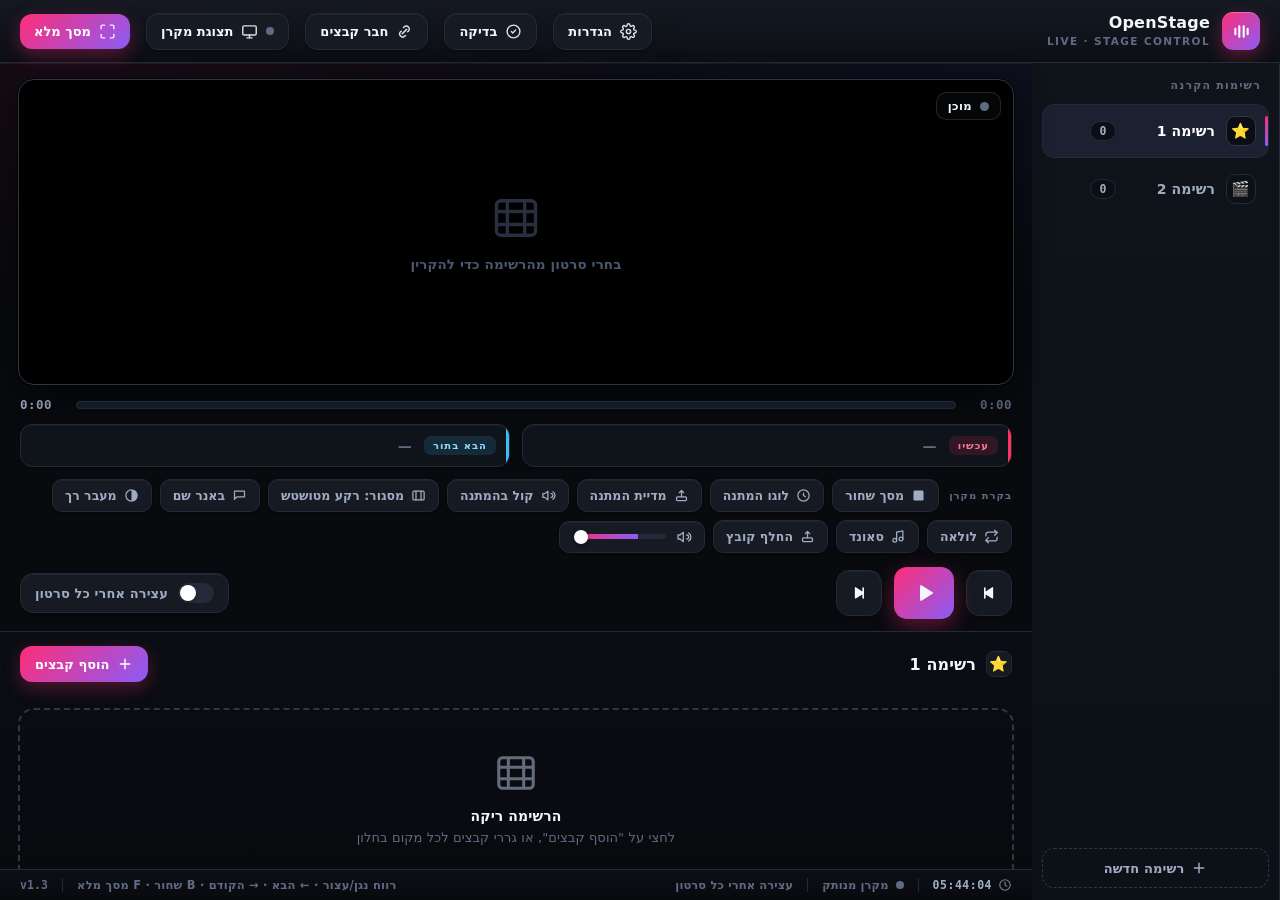
==== commit 5a765bbd: "Add in-app Settings panel: branding (name, tagline, accent colors) + English/Hebrew UI - New ⚙ Setti" ====
--- a/index.html
+++ b/index.html
@@ -222,6 +222,11 @@
   .toast{position:fixed;bottom:44px;left:50%;transform:translateX(-50%) translateY(20px);background:#1c2330;border:1px solid var(--line-2);color:var(--text);padding:11px 20px;border-radius:13px;font-size:13.5px;font-weight:650;box-shadow:var(--sh-2);opacity:0;pointer-events:none;transition:.26s;z-index:60}
   .toast.show{opacity:1;transform:translateX(-50%) translateY(0)}
 
+  .setrow{display:flex;align-items:center;justify-content:space-between;gap:16px;padding:11px 0;border-bottom:1px solid rgba(255,255,255,.05)}
+  .setrow>span{font-size:13.5px;font-weight:600;color:var(--dim)}
+  .setrow input[type=text],.setrow select{background:var(--s3);border:1px solid var(--line);color:var(--text);border-radius:8px;padding:8px 11px;font-family:inherit;font-size:13px;min-width:190px;text-align:start}
+  .setrow input[type=color]{width:40px;height:32px;border:1px solid var(--line);border-radius:8px;background:var(--s3);cursor:pointer;padding:2px}
+  .colspair{display:flex;gap:8px}
   .checkwrap{position:fixed;inset:0;z-index:90;display:none;place-items:center;background:rgba(8,10,14,.75);backdrop-filter:blur(4px)}
   .checkwrap.show{display:grid}
   .check-card{width:min(480px,92vw);background:var(--s1);border:1px solid var(--line-2);border-radius:var(--r-lg);box-shadow:var(--sh-2);overflow:hidden}
@@ -288,17 +293,18 @@
       <div><div class="brand-name">OpenStage</div><div class="brand-sub">LIVE · STAGE CONTROL</div></div>
     </div>
     <div class="spacer"></div>
-    <button class="btn" id="btnCheck" title="בדיקת מערכת — לוודא שהכל עובד ונשמר"><svg viewBox="0 0 24 24" fill="none" stroke="currentColor" stroke-width="2" stroke-linecap="round" stroke-linejoin="round"><path d="M9 12l2 2 4-4"/><circle cx="12" cy="12" r="9"/></svg>בדיקה</button>
-    <button class="btn" id="btnRelink" title="לחברי מחדש קבצים אחרי פתיחה מחדש"><svg viewBox="0 0 24 24" fill="none" stroke="currentColor" stroke-width="2" stroke-linecap="round" stroke-linejoin="round"><path d="M9 15l6-6M10.5 6.5l1-1a4 4 0 0 1 6 6l-1 1M13.5 17.5l-1 1a4 4 0 0 1-6-6l1-1"/></svg>חבר קבצים</button>
+    <button class="btn" id="btnSettings" data-t="settings" title="Settings / הגדרות"><svg viewBox="0 0 24 24" fill="none" stroke="currentColor" stroke-width="2" stroke-linecap="round" stroke-linejoin="round"><circle cx="12" cy="12" r="3"/><path d="M19.4 15a1.65 1.65 0 0 0 .33 1.82l.06.06a2 2 0 1 1-2.83 2.83l-.06-.06a1.65 1.65 0 0 0-1.82-.33 1.65 1.65 0 0 0-1 1.51V21a2 2 0 0 1-4 0v-.09A1.65 1.65 0 0 0 9 19.4a1.65 1.65 0 0 0-1.82.33l-.06.06a2 2 0 1 1-2.83-2.83l.06-.06a1.65 1.65 0 0 0 .33-1.82 1.65 1.65 0 0 0-1.51-1H3a2 2 0 0 1 0-4h.09A1.65 1.65 0 0 0 4.6 9a1.65 1.65 0 0 0-.33-1.82l-.06-.06a2 2 0 1 1 2.83-2.83l.06.06a1.65 1.65 0 0 0 1.82.33H9a1.65 1.65 0 0 0 1-1.51V3a2 2 0 0 1 4 0v.09a1.65 1.65 0 0 0 1 1.51 1.65 1.65 0 0 0 1.82-.33l.06-.06a2 2 0 1 1 2.83 2.83l-.06.06a1.65 1.65 0 0 0-.33 1.82V9a1.65 1.65 0 0 0 1.51 1H21a2 2 0 0 1 0 4h-.09a1.65 1.65 0 0 0-1.51 1z"/></svg>settings</button>
+    <button class="btn" id="btnCheck" data-t="check" title="בדיקת מערכת — לוודא שהכל עובד ונשמר"><svg viewBox="0 0 24 24" fill="none" stroke="currentColor" stroke-width="2" stroke-linecap="round" stroke-linejoin="round"><path d="M9 12l2 2 4-4"/><circle cx="12" cy="12" r="9"/></svg>בדיקה</button>
+    <button class="btn" id="btnRelink" data-t="relink" title="לחברי מחדש קבצים אחרי פתיחה מחדש"><svg viewBox="0 0 24 24" fill="none" stroke="currentColor" stroke-width="2" stroke-linecap="round" stroke-linejoin="round"><path d="M9 15l6-6M10.5 6.5l1-1a4 4 0 0 1 6 6l-1 1M13.5 17.5l-1 1a4 4 0 0 1-6-6l1-1"/></svg>חבר קבצים</button>
     <button class="btn" id="btnProjector" title="פתחי חלון נפרד להקרנה על המקרן"><span class="liveDot"></span><svg viewBox="0 0 24 24" fill="none" stroke="currentColor" stroke-width="2" stroke-linecap="round" stroke-linejoin="round"><rect x="2.5" y="4" width="19" height="13" rx="2"/><path d="M8.5 21h7M12 17v4"/></svg><span class="lbl">תצוגת מקרן</span></button>
-    <button class="btn accent" id="btnFull" title="מסך מלא בחלון הזה (למסך יחיד)"><svg viewBox="0 0 24 24" fill="none" stroke="currentColor" stroke-width="2" stroke-linecap="round" stroke-linejoin="round"><path d="M8 3H5a2 2 0 0 0-2 2v3M16 3h3a2 2 0 0 1 2 2v3M8 21H5a2 2 0 0 1-2-2v-3M16 21h3a2 2 0 0 0 2-2v-3"/></svg>מסך מלא</button>
+    <button class="btn accent" id="btnFull" data-t="fullscreen" title="מסך מלא בחלון הזה (למסך יחיד)"><svg viewBox="0 0 24 24" fill="none" stroke="currentColor" stroke-width="2" stroke-linecap="round" stroke-linejoin="round"><path d="M8 3H5a2 2 0 0 0-2 2v3M16 3h3a2 2 0 0 1 2 2v3M8 21H5a2 2 0 0 1-2-2v-3M16 21h3a2 2 0 0 0 2-2v-3"/></svg>מסך מלא</button>
   </header>
 
   <div class="main">
     <aside class="sidebar">
-      <div class="side-h"><span class="t">רשימות הקרנה</span></div>
+      <div class="side-h"><span class="t" data-t="playlists">רשימות הקרנה</span></div>
       <div class="lists" id="lists"></div>
-      <div class="add-list" id="addList"><svg viewBox="0 0 24 24" fill="none" stroke="currentColor" stroke-width="2.2" stroke-linecap="round"><path d="M12 5v14M5 12h14"/></svg>רשימה חדשה</div>
+      <div class="add-list" id="addList" data-t="newlist"><svg viewBox="0 0 24 24" fill="none" stroke="currentColor" stroke-width="2.2" stroke-linecap="round"><path d="M12 5v14M5 12h14"/></svg>רשימה חדשה</div>
     </aside>
 
     <div class="content">
@@ -307,9 +313,9 @@
           <canvas id="monBgCanvas" width="64" height="36"></canvas>
           <img id="monImg" alt="">
           <video id="video" playsinline></video>
-          <div class="mon-empty" id="monEmpty"><div><svg viewBox="0 0 24 24" fill="none" stroke="currentColor" stroke-width="1.6"><rect x="3" y="4" width="18" height="16" rx="2"/><path d="M3 9h18M3 15h18M8 4v16M16 4v16"/></svg><div class="t">בחרי סרטון מהרשימה כדי להקרין</div></div></div>
-          <div class="mon-chip" id="monChip"><span class="rec"></span><span id="monChipTxt">מוכן</span></div>
-          <div class="prev-tag hidden" id="previewTag">תצוגה מקדימה · הקול במקרן</div>
+          <div class="mon-empty" id="monEmpty"><div><svg viewBox="0 0 24 24" fill="none" stroke="currentColor" stroke-width="1.6"><rect x="3" y="4" width="18" height="16" rx="2"/><path d="M3 9h18M3 15h18M8 4v16M16 4v16"/></svg><div class="t" data-t="pickclip">בחרי סרטון מהרשימה כדי להקרין</div></div></div>
+          <div class="mon-chip" id="monChip"><span class="rec"></span><span id="monChipTxt" data-t="chipReady">מוכן</span></div>
+          <div class="prev-tag hidden" id="previewTag" data-t="preview">תצוגה מקדימה · הקול במקרן</div>
           <video id="monStandbyVid" muted loop playsinline></video>
           <img id="monStandbyImg" alt="">
           <div id="monBlack"></div>
@@ -326,20 +332,20 @@
       </div>
 
       <div class="nownext">
-        <div class="nn nn-now"><span class="tag">עכשיו</span><span class="nm dim" id="nnNow">—</span></div>
-        <div class="nn nn-next"><span class="tag">הבא בתור</span><span class="nm dim" id="nnNext">—</span></div>
+        <div class="nn nn-now"><span class="tag" data-t="now">עכשיו</span><span class="nm dim" id="nnNow">—</span></div>
+        <div class="nn nn-next"><span class="tag" data-t="next">הבא בתור</span><span class="nm dim" id="nnNext">—</span></div>
       </div>
 
       <div class="outbar">
-        <span class="ob-label">בקרת מקרן</span>
-        <button class="obtn blk" id="btnBlack" title="מסך שחור מיידי (B)"><svg viewBox="0 0 24 24" fill="currentColor"><rect x="4" y="4" width="16" height="16" rx="2"/></svg>מסך שחור</button>
-        <button class="obtn stby" id="btnStandby" title="מסך לוגו / המתנה"><svg viewBox="0 0 24 24" fill="none" stroke="currentColor" stroke-width="2" stroke-linecap="round" stroke-linejoin="round"><circle cx="12" cy="12" r="9"/><path d="M12 8v4l3 2"/></svg>לוגו המתנה</button>
+        <span class="ob-label" data-t="projctl">בקרת מקרן</span>
+        <button class="obtn blk" id="btnBlack" data-t="black" title="מסך שחור מיידי (B)"><svg viewBox="0 0 24 24" fill="currentColor"><rect x="4" y="4" width="16" height="16" rx="2"/></svg>מסך שחור</button>
+        <button class="obtn stby" id="btnStandby" data-t="standby" title="מסך לוגו / המתנה"><svg viewBox="0 0 24 24" fill="none" stroke="currentColor" stroke-width="2" stroke-linecap="round" stroke-linejoin="round"><circle cx="12" cy="12" r="9"/><path d="M12 8v4l3 2"/></svg>לוגו המתנה</button>
         <button class="obtn setstby" id="btnSetStandby" title="בחרי סרטון שיוצג במסך ההמתנה (בלולאה)"><svg viewBox="0 0 24 24" fill="none" stroke="currentColor" stroke-width="2" stroke-linecap="round" stroke-linejoin="round"><path d="M12 14V4M8.5 7.5 12 4l3.5 3.5"/><rect x="4" y="14" width="16" height="6" rx="1.6"/></svg><span id="setStandbyLbl">סרטון המתנה</span></button>
-        <button class="obtn sbaud" id="btnStandbyAudio" title="השמעת הקול של סרטון ההמתנה על המקרן"><svg viewBox="0 0 24 24" fill="none" stroke="currentColor" stroke-width="2" stroke-linecap="round" stroke-linejoin="round"><path d="M11 5 6 9H3v6h3l5 4V5Z"/><path d="M16 9a3 3 0 0 1 0 6M19 6a7 7 0 0 1 0 12"/></svg>קול בהמתנה</button>
+        <button class="obtn sbaud" id="btnStandbyAudio" data-t="standbyAudio" title="השמעת הקול של סרטון ההמתנה על המקרן"><svg viewBox="0 0 24 24" fill="none" stroke="currentColor" stroke-width="2" stroke-linecap="round" stroke-linejoin="round"><path d="M11 5 6 9H3v6h3l5 4V5Z"/><path d="M16 9a3 3 0 0 1 0 6M19 6a7 7 0 0 1 0 12"/></svg>קול בהמתנה</button>
         <button class="obtn" id="btnFit" title="איך הווידאו ממלא את מסך המקרן (רקע מטושטש / שוליים / מילוי)"><svg viewBox="0 0 24 24" fill="none" stroke="currentColor" stroke-width="2" stroke-linecap="round" stroke-linejoin="round"><rect x="3" y="5" width="18" height="14" rx="2"/><path d="M8 5v14M16 5v14"/></svg><span id="fitLbl">מסגור</span></button>
-        <button class="obtn bnr" id="btnBanner" title="הצגת שם הקבוצה על המקרן"><svg viewBox="0 0 24 24" fill="none" stroke="currentColor" stroke-width="2" stroke-linecap="round" stroke-linejoin="round"><path d="M4 5h16v9H8l-4 4V5Z"/></svg>באנר שם</button>
-        <button class="obtn fade" id="btnFade" title="מעבר רך בין סרטונים"><svg viewBox="0 0 24 24" fill="none" stroke="currentColor" stroke-width="2"><circle cx="12" cy="12" r="9"/><path d="M12 3a9 9 0 0 1 0 18Z" fill="currentColor" stroke="none"/></svg>מעבר רך</button>
-        <button class="obtn loop" id="btnLoop" title="לולאה על הסרטון הנוכחי"><svg viewBox="0 0 24 24" fill="none" stroke="currentColor" stroke-width="2" stroke-linecap="round" stroke-linejoin="round"><path d="M17 2l4 4-4 4"/><path d="M3 11V9a4 4 0 0 1 4-4h14M7 22l-4-4 4-4"/><path d="M21 13v2a4 4 0 0 1-4 4H3"/></svg>לולאה</button>
+        <button class="obtn bnr" id="btnBanner" data-t="banner" title="הצגת שם הקבוצה על המקרן"><svg viewBox="0 0 24 24" fill="none" stroke="currentColor" stroke-width="2" stroke-linecap="round" stroke-linejoin="round"><path d="M4 5h16v9H8l-4 4V5Z"/></svg>באנר שם</button>
+        <button class="obtn fade" id="btnFade" data-t="fade" title="מעבר רך בין סרטונים"><svg viewBox="0 0 24 24" fill="none" stroke="currentColor" stroke-width="2"><circle cx="12" cy="12" r="9"/><path d="M12 3a9 9 0 0 1 0 18Z" fill="currentColor" stroke="none"/></svg>מעבר רך</button>
+        <button class="obtn loop" id="btnLoop" data-t="loop" title="לולאה על הסרטון הנוכחי"><svg viewBox="0 0 24 24" fill="none" stroke="currentColor" stroke-width="2" stroke-linecap="round" stroke-linejoin="round"><path d="M17 2l4 4-4 4"/><path d="M3 11V9a4 4 0 0 1 4-4h14M7 22l-4-4 4-4"/><path d="M21 13v2a4 4 0 0 1-4 4H3"/></svg>לולאה</button>
         <button class="obtn snd" id="btnSound" title="נגן/עצור את סאונד (בלולאה)"><svg viewBox="0 0 24 24" fill="none" stroke="currentColor" stroke-width="2" stroke-linecap="round" stroke-linejoin="round"><path d="M9 18V5l10-2v13"/><circle cx="6" cy="18" r="3"/><circle cx="16" cy="16" r="3"/></svg><span id="soundLbl">סאונד</span></button>
         <button class="obtn sndfile" id="btnSoundFile" title="בחרי קובץ אודיו לסאונד"><svg viewBox="0 0 24 24" fill="none" stroke="currentColor" stroke-width="2" stroke-linecap="round" stroke-linejoin="round"><path d="M12 14V4M8.5 7.5 12 4l3.5 3.5"/><rect x="4" y="14" width="16" height="6" rx="1.6"/></svg><span id="soundFileLbl">קובץ סאונד</span></button>
         <div class="vol"><svg viewBox="0 0 24 24" fill="none" stroke="currentColor" stroke-width="2" stroke-linecap="round" stroke-linejoin="round"><path d="M11 5 6 9H3v6h3l5 4V5Z"/><path d="M16 9a3 3 0 0 1 0 6M19 6a7 7 0 0 1 0 12"/></svg><input type="range" id="vol" min="0" max="100" value="100"></div>
@@ -358,7 +364,7 @@
           <div class="qtitle"><span class="ic" id="qIcon">⭐</span><span id="qName">רשימה 1</span><span class="qcount" id="qCount"></span></div>
           <div class="spacer"></div>
           <span class="qtotal hidden" id="qTotal"></span>
-          <button class="addbtn" id="btnAdd"><svg viewBox="0 0 24 24" fill="none" stroke="currentColor" stroke-width="2.2" stroke-linecap="round"><path d="M12 5v14M5 12h14"/></svg>הוסף סרטונים</button>
+          <button class="addbtn" id="btnAdd" data-t="add"><svg viewBox="0 0 24 24" fill="none" stroke="currentColor" stroke-width="2.2" stroke-linecap="round"><path d="M12 5v14M5 12h14"/></svg>הוסף סרטונים</button>
         </div>
         <div class="queue" id="queue"></div>
       </div>
@@ -370,7 +376,7 @@
         <div class="sep"></div>
         <div id="stMode">עצירה אחרי כל סרטון</div>
         <div class="spacer"></div>
-        <div class="hints"><b>רווח</b> נגן/עצור &nbsp;·&nbsp; <b>←</b> הבא &nbsp;·&nbsp; <b>→</b> הקודם &nbsp;·&nbsp; <b>B</b> שחור &nbsp;·&nbsp; <b>F</b> מסך מלא</div>
+        <div class="hints" data-t="hints"><b>רווח</b> נגן/עצור &nbsp;·&nbsp; <b>←</b> הבא &nbsp;·&nbsp; <b>→</b> הקודם &nbsp;·&nbsp; <b>B</b> שחור &nbsp;·&nbsp; <b>F</b> מסך מלא</div>
         <div class="sep"></div>
         <div id="verStamp" style="font-family:var(--tc);color:var(--mute)"></div>
       </footer>
@@ -382,6 +388,15 @@
 <input type="file" id="standbyPicker" accept="video/*,image/*" class="hidden">
 <input type="file" id="soundPicker" accept="audio/*" class="hidden">
 <audio id="ctlsound" loop></audio>
+<div class="checkwrap" id="setwrap"><div class="check-card">
+  <div class="check-head"><span data-t="settingsTitle">הגדרות ומיתוג</span><button id="setClose">✕</button></div>
+  <div class="check-body">
+    <label class="setrow"><span data-t="fldName">שם המוצר</span><input id="fldName" type="text"></label>
+    <label class="setrow"><span data-t="fldTag">תת-כותרת</span><input id="fldTag" type="text"></label>
+    <label class="setrow"><span data-t="fldAccent">צבעי מותג</span><span class="colspair"><input id="fldAccent" type="color"><input id="fldAccent2" type="color"></span></label>
+    <label class="setrow"><span data-t="fldLang">שפה</span><select id="fldLang"><option value="he">עברית</option><option value="en">English</option></select></label>
+  </div>
+</div></div>
 <div class="checkwrap" id="checkwrap"><div class="check-card">
   <div class="check-head"><span>🩺 בדיקת מערכת</span><button id="checkClose">✕</button></div>
   <div class="check-body" id="checkBody"></div>
@@ -454,6 +469,7 @@
       </div>
     </div>`;
   document.body.appendChild(wrap);
+  try{ var _B=(JSON.parse(localStorage.getItem('projector-state-v1'))||{}).branding||{}; if(_B.name){var _h=wrap.querySelector('.ph-card h2'); if(_h)_h.textContent=_B.name; document.title=_B.name;} if(_B.accent)document.documentElement.style.setProperty('--brand',_B.accent); if(_B.accent2)document.documentElement.style.setProperty('--brand-2',_B.accent2); if(_B.lang)document.documentElement.setAttribute('dir',_B.lang==='he'?'rtl':'ltr'); }catch(_){}
   const pv=wrap.querySelector('#pv'),pimg=wrap.querySelector('#pimg'),bgCanvas=wrap.querySelector('#pvbgcanvas'),standbyVid=wrap.querySelector('#pjstandbyVid'),standbyImg=wrap.querySelector('#pjstandbyImg'),pjsound=wrap.querySelector('#pjsound'),blackEl=wrap.querySelector('#pjblack'),hint=wrap.querySelector('#pjhint'),unlock=wrap.querySelector('#pjunlock');
   const bnTxt=wrap.querySelector('.bn-txt');
   const bgctx=bgCanvas.getContext('2d'); const BGW=64,BGH=36;
@@ -598,9 +614,9 @@
 };
 function pushOutputSettings(){ CHAN.postMessage({type:'volume',to:'output',v:state.volume}); CHAN.postMessage({type:'fade',to:'output',on:state.fade}); CHAN.postMessage({type:'loop',to:'output',on:state.loop}); CHAN.postMessage({type:'standbyAudio',to:'output',on:state.standbyAudio}); CHAN.postMessage({type:'fit',to:'output',mode:state.fitMode}); CHAN.postMessage({type:'banner',to:'output',persist:state.bannerPersist,text:lastLoaded?lastLoaded.name:''}); sendStandbyToOutput(); }
 function updateProjectorUI(){
-  const b=el('btnProjector'); b.classList.toggle('on',outputOpen); b.querySelector('.lbl').textContent=outputOpen?'מקרן מחובר':'תצוגת מקרן';
+  const b=el('btnProjector'); b.classList.toggle('on',outputOpen); b.querySelector('.lbl').textContent=outputOpen?T('projBtnOn'):T('projBtn');
   video.muted=outputOpen; el('previewTag').classList.toggle('hidden',!outputOpen);
-  const st=el('stProjector'); st.classList.toggle('live',outputOpen); st.querySelector('span:last-child').textContent=outputOpen?'מקרן מחובר · הקול יוצא למקרן':'מקרן מנותק';
+  const st=el('stProjector'); st.classList.toggle('live',outputOpen); st.querySelector('span:last-child').textContent=outputOpen?T('projOn'):T('projOff');
 }
 el('btnProjector').addEventListener('click',()=>{
   if(projectorWin&&!projectorWin.closed){projectorWin.focus();return;}
@@ -675,7 +691,7 @@
   return null;
 }
 async function sendStandbyToOutput(){ if(!outputOpen)return; const f=await getStandbyFile(); if(f) CHAN.postMessage({type:'standbyMedia',to:'output',file:f,kind:state.standbyKind||'video'}); }
-function updateStandbyUI(){ const b=el('btnSetStandby'); const has=!!state.standbyName; b.classList.toggle('on',has); el('setStandbyLbl').textContent=has?state.standbyName:'מדיית המתנה'; }
+function updateStandbyUI(){ const b=el('btnSetStandby'); const has=!!state.standbyName; b.classList.toggle('on',has); el('setStandbyLbl').textContent=has?state.standbyName:T('standbyMedia'); }
 el('btnSetStandby').addEventListener('click',async()=>{
   if(SUPPORTS_FS){
     let h; try{ [h]=await window.showOpenFilePicker({multiple:false,types:[{description:'סרטון או תמונה',accept:{'video/*':['.mp4','.mov','.m4v','.webm','.avi','.mkv','.ogv'],'image/*':['.jpg','.jpeg','.png','.gif','.webp','.bmp','.heic','.avif']}}]}); }catch(e){return;}
@@ -708,7 +724,7 @@
   return null;
 }
 async function sendSoundToOutput(){ if(!outputOpen)return; const f=await getSoundFile(); if(f) CHAN.postMessage({type:'soundMedia',to:'output',file:f}); }
-function updateSoundUI(){ el('btnSoundFile').classList.toggle('on',!!state.soundName); el('soundFileLbl').textContent=state.soundName?('קובץ: '+state.soundName):'החלף קובץ'; el('btnSound').classList.toggle('on',soundPlaying); el('soundLbl').textContent = soundPlaying ? '⏹ עצור סאונד' : (state.soundName||'סאונד'); }
+function updateSoundUI(){ el('btnSoundFile').classList.toggle('on',!!state.soundName); el('soundFileLbl').textContent=state.soundName?('קובץ: '+state.soundName):T('replaceFile'); el('btnSound').classList.toggle('on',soundPlaying); el('soundLbl').textContent = soundPlaying ? ('⏹ '+T('stopSound')) : (state.soundName||T('sound')); }
 async function playSound(on){
   // הסאונד מתנגן מחלון השליטה עצמו (תמיד נשמע) — כך זה אמין ולא תלוי בחלון המקרן.
   // במחשב אחד כל האודיו יוצא לאותו רמקול ממילא, אז מספיק לנגן פעם אחת.
@@ -742,7 +758,7 @@
 /* -------- מסגור (fit mode) -------- */
 const FIT_LABELS={blur:'רקע מטושטש',contain:'שוליים שחורים',cover:'מילוי (חיתוך)'};
 const FIT_ORDER=['blur','contain','cover'];
-function updateFitUI(){ el('fitLbl').textContent='מסגור: '+(FIT_LABELS[state.fitMode]||'רקע מטושטש'); }
+function updateFitUI(){ el('fitLbl').textContent=T('fit')+': '+(T('fit_'+state.fitMode)||''); }
 function applyFitControl(){
   const v=el('video'), sv=el('monStandbyVid'), im=el('monImg');
   const fit = state.fitMode==='cover'?'cover':'contain';
@@ -772,7 +788,7 @@
 el('btnFit').addEventListener('click',()=>{
   const i=FIT_ORDER.indexOf(state.fitMode); state.fitMode=FIT_ORDER[(i+1)%FIT_ORDER.length]; save();
   updateFitUI(); applyFitControl(); if(outputOpen)CHAN.postMessage({type:'fit',to:'output',mode:state.fitMode});
-  toast('מסגור: '+FIT_LABELS[state.fitMode]);
+  toast(T('fit')+': '+T('fit_'+state.fitMode));
 });
 
 /* -------- add files -------- */
@@ -855,13 +871,13 @@
   if(item.kind==='image'){
     try{video.pause();}catch(_){} video.removeAttribute('src');
     el('monImg').src=url; el('monImg').style.display='block'; el('video').style.display='none';
-    setChip(true,'תמונה'); setPlay(false);
+    setChip(true,T('chipImg')); setPlay(false);
     startImageProgress();
   } else {
     if(soundPlaying) playSound(false); // עוצרים ג'ינגל מעברים כשמתחיל סרטון עם קול
     el('monImg').style.display='none'; el('video').style.display='';
     video.src=url; video.muted=outputOpen; video.volume=state.volume; video.loop=state.loop;
-    setChip(true,'מוקרן כעת'); video.play().catch(()=>{}); setPlay(true);
+    setChip(true,T('chipLive')); video.play().catch(()=>{}); setPlay(true);
   }
   applyFitControl();
   if(outputOpen){ CHAN.postMessage({type:'load',to:'output',name:item.name,file,play:true,kind:item.kind}); CHAN.postMessage({type:'banner',to:'output',persist:state.bannerPersist,text:item.name,flash:true}); }
@@ -872,12 +888,12 @@
 function playNext(){const l=listById(playing.listId)||activeList();const idx=currentIndex();if(idx>=0&&idx<l.items.length-1)playItem(l.id,l.items[idx+1].id);else if(idx<0&&l.items.length)playItem(l.id,l.items[0].id);else toast('זה הסרטון האחרון ברשימה');}
 function playPrev(){const l=listById(playing.listId)||activeList();const idx=currentIndex();if(idx>0)playItem(l.id,l.items[idx-1].id);else toast('זה הסרטון הראשון ברשימה');}
 function togglePlay(){
-  if(curIsImage()){ if(imageTimer||imageTick){ clearImageTimers(); setChip(true,'תמונה'); } else { startImageProgress(); } return; }
+  if(curIsImage()){ if(imageTimer||imageTick){ clearImageTimers(); setChip(true,T('chipImg')); } else { startImageProgress(); } return; }
   if(!video.src){const l=activeList();if(l.items.length)playItem(l.id,l.items[0].id);return;}
-  if(video.paused){video.play();if(outputOpen)CHAN.postMessage({type:'play',to:'output'});setPlay(true);setChip(true,'מוקרן כעת');}
-  else{video.pause();if(outputOpen)CHAN.postMessage({type:'pause',to:'output'});setPlay(false);setChip(false,'מושהה');}
-}
-video.addEventListener('ended',()=>{if(!outputOpen){if(state.loop)return;if(state.autoAdvance)playNext();else{setPlay(false);setChip(false,'הסתיים');}}});
+  if(video.paused){video.play();if(outputOpen)CHAN.postMessage({type:'play',to:'output'});setPlay(true);setChip(true,T('chipLive'));}
+  else{video.pause();if(outputOpen)CHAN.postMessage({type:'pause',to:'output'});setPlay(false);setChip(false,T('chipPause'));}
+}
+video.addEventListener('ended',()=>{if(!outputOpen){if(state.loop)return;if(state.autoAdvance)playNext();else{setPlay(false);setChip(false,T('chipEnd'));}}});
 video.addEventListener('play',()=>{setPlay(true);syncMonBg();});
 video.addEventListener('pause',()=>{if(!video.ended)setPlay(false);syncMonBg();});
 video.addEventListener('timeupdate',()=>{updateScrub();syncMonBg();});
@@ -926,11 +942,11 @@
 /* -------- queue -------- */
 function renderQueue(){
   const l=activeList(); qName.textContent=l.name; qIcon.textContent=l.icon||'🎞️';
-  qCount.textContent=l.items.length?`${l.items.length} סרטונים`:'';
+  qCount.textContent=l.items.length?`${l.items.length} ${T('clips')}`:'';
   const known=l.items.filter(i=>i.dur>0); const total=known.reduce((s,i)=>s+i.dur,0);
   if(known.length){ qTotal.classList.remove('hidden'); qTotal.textContent=`⏱ ${fmtLong(total)}${known.length<l.items.length?'+':''} סה״כ`; } else qTotal.classList.add('hidden');
   queueEl.innerHTML='';
-  if(!l.items.length){const e=document.createElement('div');e.className='empty-queue';e.innerHTML=`${ICO.film}<div><b>הרשימה ריקה</b></div><div class="sub">לחצי על <b>הוסף סרטונים</b>, או גררי קבצי וידאו לכל מקום בחלון</div>`;queueEl.appendChild(e);return;}
+  if(!l.items.length){const e=document.createElement('div');e.className='empty-queue';e.innerHTML=`${ICO.film}<div><b>${T('emptyTitle')}</b></div><div class="sub">${T('emptySub')}</div>`;queueEl.appendChild(e);return;}
   const nextId=nextUpId();
   l.items.forEach((it,i)=>{
     const isPlaying=playing.listId===l.id&&playing.itemId===it.id;
@@ -972,7 +988,7 @@
 function renderNowNext(){
   let nowN='—',nextN='—',nextDim=true;
   const pl=listById(playing.listId);
-  if(pl){const idx=pl.items.findIndex(i=>i.id===playing.itemId);if(idx>=0){nowN=pl.items[idx].name;const nx=pl.items[idx+1];nextN=nx?nx.name:'סוף הרשימה';nextDim=!nx;}}
+  if(pl){const idx=pl.items.findIndex(i=>i.id===playing.itemId);if(idx>=0){nowN=pl.items[idx].name;const nx=pl.items[idx+1];nextN=nx?nx.name:T('endlist');nextDim=!nx;}}
   else{const a=activeList();if(a.items.length){nextN=a.items[0].name;nextDim=false;}}
   const nn=el('nnNow'),nx=el('nnNext'); nn.textContent=nowN; nn.classList.toggle('dim',nowN==='—'); nx.textContent=nextN; nx.classList.toggle('dim',nextDim);
 }
@@ -1030,7 +1046,7 @@
 
 el('addList').addEventListener('click',()=>{const name=prompt('שם הרשימה החדשה:','רשימה חדשה');if(!name||!name.trim())return;const icon=prompt('אייקון (אמוג׳י):','🎞️')||'🎞️';const id='l'+uid();state.lists.push({id,name:name.trim(),icon:icon.trim()||'🎞️',items:[]});state.activeListId=id;save();renderAll();});
 
-function renderMode(){const b=el('btnMode');b.classList.toggle('on',state.autoAdvance);const txt=state.autoAdvance?'נגינה רציפה':'עצירה אחרי כל סרטון';el('modeTxt').textContent=txt;el('stMode').textContent=txt;}
+function renderMode(){const b=el('btnMode');b.classList.toggle('on',state.autoAdvance);const txt=state.autoAdvance?T('modeCont'):T('modeStop');el('modeTxt').textContent=txt;el('stMode').textContent=txt;}
 el('btnMode').addEventListener('click',()=>{state.autoAdvance=!state.autoAdvance;save();renderMode();toast(state.autoAdvance?'נגינה רציפה מופעלת':'עצירה אחרי כל סרטון');});
 
 el('btnPlay').addEventListener('click',togglePlay);
@@ -1054,7 +1070,7 @@
 function renderAll(){renderLists();renderQueue();renderMode();renderNowNext();}
 
 /* -------- בדיקת מערכת -------- */
-const APP_VERSION='1.3 (סאונד נשמע מהשליטה)';
+const APP_VERSION='1.3';
 async function runSystemCheck(){
   const rows=[];
   const add=(cls,txt)=>{ const ic={cok:'✓',cwarn:'⚠️',cbad:'✗',cnone:'○'}[cls]||'○'; rows.push(`<div class="cline"><span class="${cls}">${ic}</span><span>${escapeHtml(txt)}</span></div>`); };
@@ -1083,6 +1099,47 @@
 function tick(){const d=new Date();el('clockT').textContent=d.toLocaleTimeString('he-IL',{hour:'2-digit',minute:'2-digit',second:'2-digit'});}
 setInterval(tick,1000); tick();
 
+
+/* ===== Branding + i18n (OpenStage white-label) ===== */
+const I18N={
+he:{settings:'הגדרות',check:'בדיקה',relink:'חבר קבצים',fullscreen:'מסך מלא',black:'מסך שחור',standby:'לוגו המתנה',standbyAudio:'קול בהמתנה',banner:'באנר שם',fade:'מעבר רך',loop:'לולאה',add:'הוסף קבצים',newlist:'רשימה חדשה',playlists:'רשימות הקרנה',projctl:'בקרת מקרן',now:'עכשיו',next:'הבא בתור',pickclip:'בחרי סרטון מהרשימה כדי להקרין',preview:'תצוגה מקדימה · הקול במקרן',hints:'רווח נגן/עצור · ← הבא · → הקודם · B שחור · F מסך מלא',modeStop:'עצירה אחרי כל סרטון',modeCont:'נגינה רציפה',chipReady:'מוכן',chipLive:'מוקרן כעת',chipPause:'מושהה',chipEnd:'הסתיים',chipImg:'תמונה',projOff:'מקרן מנותק',projOn:'מקרן מחובר · הקול יוצא למקרן',projBtn:'תצוגת מקרן',projBtnOn:'מקרן מחובר',endlist:'סוף הרשימה',emptyTitle:'הרשימה ריקה',emptySub:'לחצי על "הוסף קבצים", או גררי קבצים לכל מקום בחלון',clips:'פריטים',standbyMedia:'מדיית המתנה',replaceFile:'החלף קובץ',sound:'סאונד',stopSound:'עצור סאונד',settingsTitle:'הגדרות ומיתוג',fldName:'שם המוצר',fldTag:'תת-כותרת',fldAccent:'צבעי מותג',fldLang:'שפה',fit:'מסגור',fit_blur:'רקע מטושטש',fit_contain:'שוליים שחורים',fit_cover:'מילוי (חיתוך)'},
+en:{settings:'Settings',check:'Check',relink:'Link files',fullscreen:'Fullscreen',black:'Black',standby:'Standby logo',standbyAudio:'Standby audio',banner:'Name banner',fade:'Fade',loop:'Loop',add:'Add media',newlist:'New list',playlists:'Playlists',projctl:'Projector control',now:'NOW',next:'NEXT',pickclip:'Pick a clip from the list to project',preview:'Preview · audio on projector',hints:'Space play/pause · → next · ← prev · B black · F fullscreen',modeStop:'Stop after each',modeCont:'Continuous play',chipReady:'Ready',chipLive:'On air',chipPause:'Paused',chipEnd:'Ended',chipImg:'Image',projOff:'Projector off',projOn:'Projector linked · audio on projector',projBtn:'Projector view',projBtnOn:'Projector linked',endlist:'End of list',emptyTitle:'This list is empty',emptySub:'Click "Add media", or drag files anywhere in the window',clips:'items',standbyMedia:'Standby media',replaceFile:'Replace file',sound:'Sound',stopSound:'Stop sound',settingsTitle:'Settings & branding',fldName:'Product name',fldTag:'Tagline',fldAccent:'Accent colors',fldLang:'Language',fit:'Fit',fit_blur:'Blurred fill',fit_contain:'Black bars',fit_cover:'Crop to fill'}
+};
+if(!state.branding)state.branding={};
+let LANG=state.branding.lang||'he';
+function T(k){var d=I18N[LANG]||I18N.he;return d[k]||I18N.he[k]||k;}
+function applyLang(){
+  document.documentElement.setAttribute('dir',LANG==='he'?'rtl':'ltr');
+  document.documentElement.setAttribute('lang',LANG);
+  document.querySelectorAll('[data-t]').forEach(function(elm){
+    var s=T(elm.getAttribute('data-t'));
+    if(elm.querySelector('svg')){Array.prototype.slice.call(elm.childNodes).forEach(function(n){if(n.nodeType===3)n.remove();});elm.appendChild(document.createTextNode(s));}
+    else elm.textContent=s;
+  });
+  renderAll(); updateProjectorUI(); updateStandbyUI(); updateSoundUI(); updateFitUI(); renderMode();
+}
+function applyBranding(){
+  var b=state.branding||{};
+  var name=b.name||'OpenStage', tag=(b.tagline!==undefined?b.tagline:'LIVE · STAGE CONTROL');
+  document.title=name;
+  var bn=document.querySelector('.brand-name'); if(bn)bn.textContent=name;
+  var bs=document.querySelector('.brand-sub'); if(bs)bs.textContent=tag;
+  var r=document.documentElement.style;
+  r.setProperty('--brand', b.accent||'#ff2d78');
+  r.setProperty('--brand-2', b.accent2||'#8b5cf6');
+}
+function saveBranding(){ state.branding={name:el('fldName').value.trim()||'OpenStage',tagline:el('fldTag').value,accent:el('fldAccent').value,accent2:el('fldAccent2').value,lang:el('fldLang').value}; save(); }
+el('btnSettings').addEventListener('click',function(){
+  var b=state.branding||{};
+  el('fldName').value=b.name||'OpenStage'; el('fldTag').value=(b.tagline!==undefined?b.tagline:'LIVE · STAGE CONTROL');
+  el('fldAccent').value=b.accent||'#ff2d78'; el('fldAccent2').value=b.accent2||'#8b5cf6'; el('fldLang').value=LANG;
+  el('setwrap').classList.add('show');
+});
+el('setClose').addEventListener('click',function(){el('setwrap').classList.remove('show');});
+el('setwrap').addEventListener('click',function(e){if(e.target===el('setwrap'))el('setwrap').classList.remove('show');});
+['input','change'].forEach(function(ev){ ['fldName','fldTag','fldAccent','fldAccent2'].forEach(function(id){ el(id).addEventListener(ev,function(){saveBranding();applyBranding();}); }); });
+el('fldLang').addEventListener('change',function(){LANG=el('fldLang').value;saveBranding();applyLang();});
+
 (async function init(){
   renderAll(); updateScrub();
   el('vol').value=Math.round(state.volume*100); video.volume=state.volume; video.loop=state.loop;
@@ -1093,6 +1150,7 @@
   else{ for(const l of state.lists)for(const it of l.items){if(!liveHandles.has(it.key)){try{const h=await idbGet(it.key);if(h)liveHandles.set(it.key,h);}catch(_){}}}
         try{const sh=await idbGet('standby-media'); if(sh)standbyHandle=sh;}catch(_){}
         try{const soh=await idbGet('sound-media'); if(soh)soundHandle=soh;}catch(_){} }
+  applyBranding(); applyLang();
   scanDurations();
   CHAN.postMessage({type:'ping',to:'output'});
 })();
